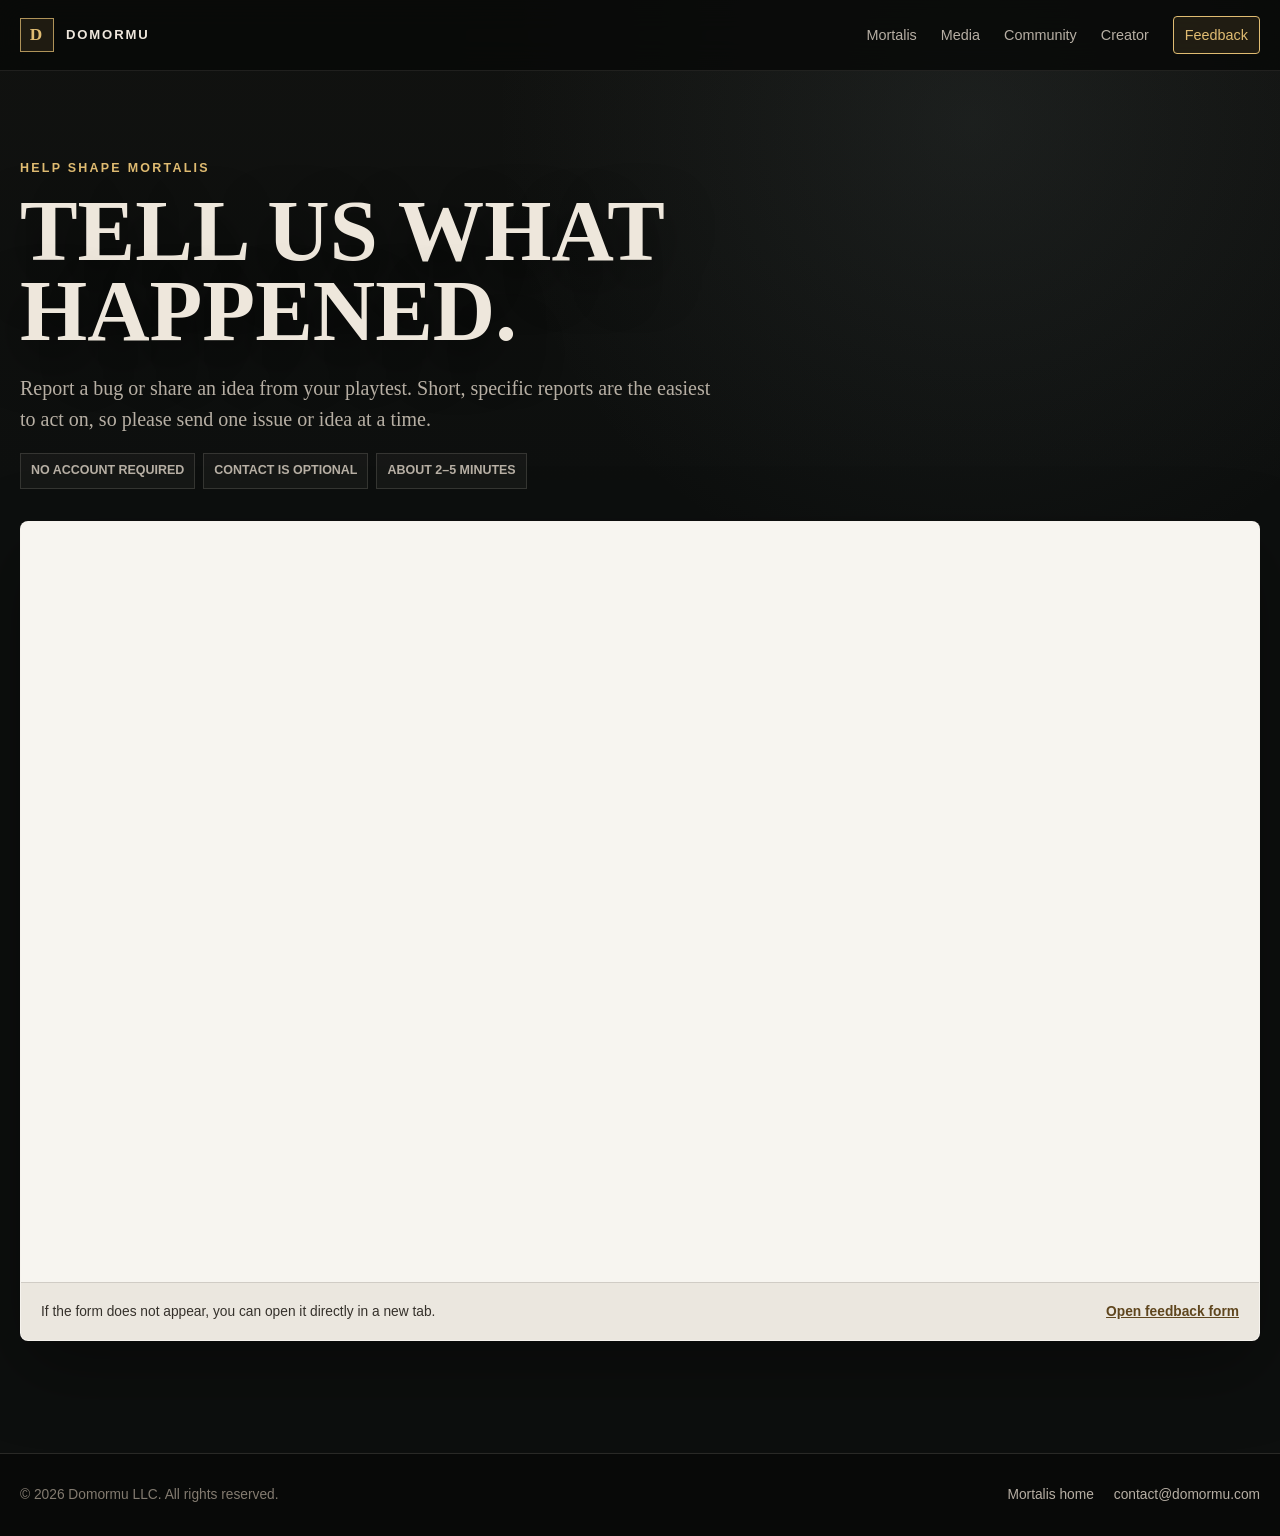
==== feedback/index.html @ a72c2c5a "Add Mortalis feedback page" ====
<!DOCTYPE html>
<html lang="en">
<head>
    <meta charset="UTF-8">
    <meta name="viewport" content="width=device-width, initial-scale=1.0">
    <meta name="description" content="Send bug reports and playtest feedback for Mortalis directly to Domormu. No account is required, and contact information is optional.">
    <meta name="theme-color" content="#0d0f0e">
    <link rel="canonical" href="https://www.domormu.com/feedback/">

    <meta property="og:type" content="website">
    <meta property="og:title" content="Mortalis Feedback | Domormu">
    <meta property="og:description" content="Report a bug or share playtest feedback for Mortalis. No account required.">
    <meta property="og:url" content="https://www.domormu.com/feedback/">
    <meta property="og:image" content="https://www.domormu.com/assets/mortalis-hero-dusk.jpg">
    <meta property="og:image:alt" content="A lone character standing beside a lake at dusk in Mortalis">

    <title>Mortalis Feedback | Domormu</title>
    <link rel="stylesheet" href="/style.css?v=site-5">
    <script src="https://tally.so/widgets/embed.js" defer></script>
</head>
<body class="feedback-page">
    <header class="site-header">
        <div class="container header-inner">
            <a class="brand" href="/" aria-label="Domormu home">
                <span class="brand-mark">D</span>
                <span class="brand-text">Domormu</span>
            </a>

            <nav class="site-nav" aria-label="Primary navigation">
                <a href="/">Mortalis</a>
                <a href="/#media">Media</a>
                <a href="/#community">Community</a>
                <a href="/#creator">Creator</a>
                <a class="nav-feedback" href="/feedback/" aria-current="page">Feedback</a>
            </nav>
        </div>
    </header>

    <main class="feedback-main">
        <div class="container">
            <section class="feedback-intro" aria-labelledby="feedback-title">
                <p class="eyebrow">Help shape Mortalis</p>
                <h1 id="feedback-title">Tell us what happened.</h1>
                <p class="feedback-lede">
                    Report a bug or share an idea from your playtest. Short, specific reports
                    are the easiest to act on, so please send one issue or idea at a time.
                </p>
                <ul class="feedback-notes" aria-label="Submission details">
                    <li>No account required</li>
                    <li>Contact is optional</li>
                    <li>About 2–5 minutes</li>
                </ul>
            </section>

            <section class="feedback-shell" aria-label="Mortalis feedback form">
                <iframe
                    class="feedback-frame"
                    data-tally-src="https://tally.so/embed/RG9VYJ?alignLeft=1&amp;hideTitle=1&amp;transparentBackground=1&amp;dynamicHeight=1&amp;source=website"
                    loading="lazy"
                    width="100%"
                    height="760"
                    frameborder="0"
                    marginheight="0"
                    marginwidth="0"
                    title="Mortalis feedback form"></iframe>
                <div class="feedback-fallback">
                    <p>If the form does not appear, you can open it directly in a new tab.</p>
                    <a href="https://tally.so/r/RG9VYJ?source=website" target="_blank" rel="noopener noreferrer">
                        Open feedback form
                    </a>
                </div>
                <noscript>
                    <div class="feedback-fallback">
                        <p>JavaScript is required to embed the form.</p>
                        <a href="https://tally.so/r/RG9VYJ?source=website">Open feedback form</a>
                    </div>
                </noscript>
            </section>
        </div>
    </main>

    <footer class="site-footer">
        <div class="container footer-inner">
            <p>&copy; 2026 Domormu LLC. All rights reserved.</p>
            <div class="footer-links">
                <a href="/">Mortalis home</a>
                <a href="mailto:contact@domormu.com">contact@domormu.com</a>
            </div>
        </div>
    </footer>
</body>
</html>
---- style.css ----
:root {
    --bg: #0d0f0e;
    --bg-deep: #080908;
    --panel: #151514;
    --panel-strong: #1f1d19;
    --text: #eee7dc;
    --muted: #b7afa4;
    --dim: #837b70;
    --line: rgba(238, 231, 220, 0.14);
    --brass: #c09a55;
    --brass-bright: #e0bc72;
    --blood: #7f2f2b;
    --steel: #7e9092;
    --shadow: rgba(0, 0, 0, 0.45);
}

* {
    box-sizing: border-box;
}

html {
    scroll-behavior: smooth;
    scroll-padding-top: 82px;
}

body {
    margin: 0;
    background: var(--bg);
    color: var(--text);
    font-family: Georgia, "Times New Roman", serif;
    line-height: 1.55;
}

body::before {
    content: "";
    position: fixed;
    inset: 0;
    pointer-events: none;
    z-index: 10;
    background-image:
        linear-gradient(rgba(255, 255, 255, 0.025) 1px, transparent 1px),
        linear-gradient(90deg, rgba(255, 255, 255, 0.018) 1px, transparent 1px);
    background-size: 48px 48px;
    mix-blend-mode: soft-light;
    opacity: 0.28;
}

a {
    color: inherit;
}

.container {
    width: min(1280px, calc(100% - 40px));
    margin: 0 auto;
}

.site-header {
    position: fixed;
    top: 0;
    left: 0;
    right: 0;
    z-index: 20;
    border-bottom: 1px solid rgba(238, 231, 220, 0.1);
    background: rgba(8, 9, 8, 0.82);
    backdrop-filter: blur(16px);
}

.header-inner {
    min-height: 70px;
    display: flex;
    align-items: center;
    justify-content: space-between;
    gap: 24px;
}

.brand {
    display: inline-flex;
    align-items: center;
    gap: 12px;
    text-decoration: none;
    text-transform: uppercase;
    letter-spacing: 0.14em;
    font-family: Arial, Helvetica, sans-serif;
    font-size: 0.82rem;
    font-weight: 700;
}

.brand-mark {
    width: 34px;
    height: 34px;
    display: inline-grid;
    place-items: center;
    border: 1px solid rgba(224, 188, 114, 0.75);
    color: var(--brass-bright);
    background: rgba(192, 154, 85, 0.12);
    font-family: Georgia, "Times New Roman", serif;
    font-size: 1.08rem;
}

.site-nav {
    display: flex;
    align-items: center;
    gap: 24px;
    font-family: Arial, Helvetica, sans-serif;
    font-size: 0.9rem;
}

.site-nav a {
    color: var(--muted);
    text-decoration: none;
}

.site-nav a:hover,
.site-nav a:focus-visible {
    color: var(--text);
}

.hero {
    position: relative;
    min-height: 100svh;
    display: flex;
    align-items: center;
    overflow: hidden;
    border-bottom: 1px solid var(--line);
    background: var(--bg-deep);
}

.hero-backdrop {
    position: absolute;
    inset: 0;
    background:
        linear-gradient(90deg, rgba(8, 9, 8, 0.96) 0%, rgba(8, 9, 8, 0.8) 35%, rgba(8, 9, 8, 0.24) 67%, rgba(8, 9, 8, 0.38) 100%),
        linear-gradient(180deg, rgba(8, 9, 8, 0.08) 0%, rgba(8, 9, 8, 0.68) 100%),
        url("assets/mortalis-hero-dusk.jpg") center 46% / cover no-repeat;
    transform: scale(1.01);
}

.hero-grid {
    position: relative;
    z-index: 1;
    min-height: 100svh;
    display: grid;
    align-items: center;
    padding: 102px 0 72px;
}

.hero-copy {
    width: min(1160px, 100%);
    transform: translateY(-24px);
}

.eyebrow {
    margin: 0 0 14px;
    color: var(--brass-bright);
    font-family: Arial, Helvetica, sans-serif;
    font-size: 0.78rem;
    font-weight: 700;
    letter-spacing: 0.18em;
    text-transform: uppercase;
}

h1,
h2,
h3,
p {
    margin-top: 0;
}

h1 {
    margin-bottom: 10px;
    font-size: clamp(3rem, 6.15vw, 5.9rem);
    line-height: 0.92;
    font-weight: 700;
    text-transform: uppercase;
    white-space: nowrap;
    text-shadow: 0 18px 50px rgba(0, 0, 0, 0.7);
}

.visually-hidden {
    position: absolute;
    width: 1px;
    height: 1px;
    padding: 0;
    margin: -1px;
    overflow: hidden;
    clip: rect(0, 0, 0, 0);
    white-space: nowrap;
    border: 0;
}

.hero-brand-lockup {
    position: relative;
    width: min(920px, 100%);
    margin-bottom: 14px;
}

.hero-brand-lockup > .eyebrow {
    position: absolute;
    top: clamp(4px, 0.8vw, 12px);
    left: 0;
    z-index: 1;
    margin: 0;
}

.hero-title {
    width: 100%;
    margin: 0;
    line-height: 0;
    text-shadow: none;
}

.hero-logo {
    display: block;
    width: auto;
    max-width: 100%;
    max-height: 28svh;
    height: auto;
    object-fit: contain;
    object-position: left center;
    filter: drop-shadow(0 18px 34px rgba(0, 0, 0, 0.62));
}

h2 {
    margin-bottom: 0;
    font-size: clamp(2.2rem, 5vw, 4.6rem);
    line-height: 0.98;
    font-weight: 700;
}

h3 {
    margin-bottom: 12px;
    font-size: 1.25rem;
    line-height: 1.15;
}

.hero-subtitle {
    margin-bottom: 22px;
    color: var(--brass-bright);
    font-family: Arial, Helvetica, sans-serif;
    font-size: clamp(1rem, 2vw, 1.28rem);
    font-weight: 700;
    text-transform: uppercase;
}

.hero-text {
    max-width: 650px;
    margin-bottom: 32px;
    color: var(--text);
    font-size: clamp(1.12rem, 2vw, 1.32rem);
}

.hero-actions {
    display: flex;
    flex-wrap: wrap;
    gap: 14px;
    margin-bottom: 28px;
}

.button {
    min-height: 48px;
    display: inline-flex;
    align-items: center;
    justify-content: center;
    gap: 10px;
    padding: 13px 19px;
    border: 1px solid transparent;
    border-radius: 6px;
    font-family: Arial, Helvetica, sans-serif;
    font-size: 0.9rem;
    font-weight: 800;
    text-decoration: none;
    text-transform: uppercase;
    transition: transform 160ms ease, border-color 160ms ease, background 160ms ease, color 160ms ease;
}

.button:hover,
.button:focus-visible {
    transform: translateY(-2px);
}

.button.primary {
    background: var(--brass-bright);
    color: #14110c;
}

.button.secondary {
    border-color: rgba(224, 188, 114, 0.68);
    color: var(--brass-bright);
    background: rgba(8, 9, 8, 0.3);
}

.hero-meta {
    width: min(1060px, 100%);
    display: flex;
    flex-wrap: wrap;
    gap: 8px;
    font-family: Arial, Helvetica, sans-serif;
    font-size: 0.72rem;
    font-weight: 700;
    text-transform: uppercase;
}

.hero-meta span {
    padding: 7px 9px;
    border: 1px solid rgba(238, 231, 220, 0.14);
    background: rgba(8, 9, 8, 0.4);
    color: var(--muted);
}

.section {
    padding: clamp(72px, 9vw, 118px) 0;
}

.split {
    display: grid;
    grid-template-columns: minmax(0, 0.78fr) minmax(280px, 1fr);
    gap: clamp(32px, 7vw, 90px);
    align-items: start;
}

.section-copy {
    color: var(--muted);
    font-size: 1.06rem;
}

.section-copy p:last-child {
    margin-bottom: 0;
}

.media-section {
    overflow: hidden;
    background:
        radial-gradient(circle at 80% 12%, rgba(126, 144, 146, 0.12), transparent 28%),
        linear-gradient(180deg, #111210 0%, #151413 100%);
}

.media-heading {
    margin-bottom: 24px;
}

.media-heading .eyebrow {
    margin-bottom: 0;
}

.media-stage {
    position: relative;
}

.media-viewport {
    --media-slide-width: min(78%, 1040px);
    display: grid;
    grid-auto-flow: column;
    grid-auto-columns: var(--media-slide-width);
    gap: 18px;
    overflow-x: auto;
    padding-inline: calc((100% - var(--media-slide-width)) / 2);
    overscroll-behavior-x: contain;
    scroll-snap-type: x mandatory;
    scrollbar-width: none;
}

.media-viewport::-webkit-scrollbar {
    display: none;
}

.media-viewport:focus-visible {
    outline: 2px solid var(--brass-bright);
    outline-offset: 4px;
}

.media-slide {
    min-width: 0;
    margin: 0;
    opacity: 0.38;
    cursor: pointer;
    transform: scale(0.92);
    scroll-snap-align: center;
    scroll-snap-stop: always;
    transition: opacity 240ms ease, transform 240ms ease;
}

.media-slide:hover {
    opacity: 0.62;
}

.media-slide.is-active {
    opacity: 1;
    cursor: default;
    transform: scale(1);
}

.media-frame {
    width: 100%;
    overflow: hidden;
    aspect-ratio: 16 / 9;
    border: 1px solid var(--line);
    border-radius: 8px;
    background: rgba(8, 9, 8, 0.42);
    box-shadow: 0 18px 44px rgba(0, 0, 0, 0.24);
}

.media-slide.is-active .media-frame {
    border-color: rgba(238, 231, 220, 0.2);
    box-shadow: 0 22px 58px rgba(0, 0, 0, 0.38);
}

.media-frame img,
.media-frame iframe,
.media-frame video {
    display: block;
    width: 100%;
    height: 100%;
    border: 0;
    object-fit: cover;
}

.media-arrow {
    position: absolute;
    top: 50%;
    z-index: 3;
    width: 44px;
    height: 44px;
    display: grid;
    place-items: center;
    padding: 0;
    border: 1px solid rgba(238, 231, 220, 0.28);
    border-radius: 6px;
    background: rgba(8, 9, 8, 0.82);
    color: var(--text);
    cursor: pointer;
    transform: translateY(-50%);
    transition: border-color 160ms ease, background 160ms ease, color 160ms ease;
}

.media-arrow:hover,
.media-arrow:focus-visible {
    border-color: var(--brass-bright);
    background: rgba(8, 9, 8, 0.96);
    color: var(--brass-bright);
}

.media-arrow:focus-visible {
    outline: 2px solid var(--brass-bright);
    outline-offset: 3px;
}

.media-arrow:disabled {
    opacity: 0;
    pointer-events: none;
}

.media-arrow-previous {
    left: 18px;
}

.media-arrow-next {
    right: 18px;
}

.media-dots {
    min-height: 18px;
    display: flex;
    align-items: center;
    justify-content: center;
    gap: 9px;
    margin-top: 8px;
}

.media-dot {
    width: 8px;
    height: 8px;
    padding: 0;
    border: 1px solid rgba(238, 231, 220, 0.46);
    border-radius: 50%;
    background: transparent;
    cursor: pointer;
    transition: border-color 160ms ease, background 160ms ease, transform 160ms ease;
}

.media-dot:hover,
.media-dot:focus-visible {
    border-color: var(--brass-bright);
    transform: scale(1.2);
}

.media-dot:focus-visible {
    outline: 2px solid var(--brass-bright);
    outline-offset: 3px;
}

.media-dot[aria-current="true"] {
    border-color: var(--brass-bright);
    background: var(--brass-bright);
}

@media (max-width: 720px) {
    .media-viewport {
        --media-slide-width: 88%;
        gap: 10px;
    }

    .media-arrow {
        width: 42px;
        height: 42px;
    }

    .media-arrow-previous {
        left: 8px;
    }

    .media-arrow-next {
        right: 8px;
    }
}

/* Branded not-found page */
.error-page {
    min-height: 100svh;
    display: flex;
    flex-direction: column;
    background:
        linear-gradient(90deg, rgba(8, 9, 8, 0.96), rgba(8, 9, 8, 0.72)),
        linear-gradient(180deg, rgba(8, 9, 8, 0.26), rgba(8, 9, 8, 0.94)),
        url("assets/mortalis-hero-dusk.jpg") center 46% / cover fixed no-repeat;
}

.error-page .site-header {
    position: relative;
}

.not-found-main {
    flex: 1;
    display: grid;
    align-items: center;
    padding: 48px 0;
}

.not-found-panel {
    width: min(720px, 100%);
    padding: clamp(30px, 5vw, 48px);
    border: 1px solid rgba(238, 231, 220, 0.15);
    background: rgba(8, 9, 8, 0.82);
    box-shadow: 0 28px 80px rgba(0, 0, 0, 0.46);
    backdrop-filter: blur(12px);
}

.not-found-code {
    margin: 0 0 8px;
    color: var(--brass-bright);
    font-family: Arial, Helvetica, sans-serif;
    font-size: 0.78rem;
    font-weight: 700;
    letter-spacing: 0.22em;
    text-transform: uppercase;
}

.not-found-panel h1 {
    max-width: 640px;
    margin-bottom: 22px;
    font-size: clamp(3rem, 7vw, 5.3rem);
    line-height: 0.9;
    white-space: normal;
    overflow-wrap: anywhere;
}

.not-found-copy {
    max-width: 590px;
    margin-bottom: 30px;
    color: var(--muted);
    font-size: clamp(1.05rem, 2vw, 1.24rem);
}

@media (max-width: 720px) {
    .not-found-main {
        padding: 36px 0;
    }

    .not-found-panel {
        padding: 28px 24px;
    }
}

.community-section {
    background: #171716;
}

.section-heading {
    max-width: 720px;
    margin-bottom: 36px;
}

.link-grid {
    display: grid;
    grid-template-columns: repeat(4, minmax(0, 1fr));
    gap: 14px;
}

.social-link {
    min-height: 142px;
    display: flex;
    flex-direction: column;
    justify-content: flex-end;
    gap: 8px;
    padding: 20px;
    border: 1px solid var(--line);
    border-radius: 8px;
    background: var(--panel);
    color: var(--text);
    text-decoration: none;
    transition: transform 160ms ease, border-color 160ms ease, background 160ms ease;
}

.social-link:hover,
.social-link:focus-visible {
    transform: translateY(-3px);
    border-color: rgba(224, 188, 114, 0.62);
    background: var(--panel-strong);
}

.social-link i {
    margin-bottom: auto;
    font-size: 1.7rem;
    color: var(--brass);
}

.social-link span {
    font-family: Arial, Helvetica, sans-serif;
    font-weight: 800;
    text-transform: uppercase;
}

.social-link small {
    color: var(--dim);
    font-family: Arial, Helvetica, sans-serif;
    font-size: 0.78rem;
}

.social-link:hover .fa-discord {
    color: #5865f2;
}

.social-link:hover .fa-youtube {
    color: #ff2d20;
}

.social-link:hover .fa-twitch {
    color: #9146ff;
}

.social-link:hover .fa-steam {
    color: #66c0f4;
}

.creator-section {
    background:
        linear-gradient(180deg, #121311, #0d0f0e);
}

.contact-grid {
    display: grid;
    grid-template-columns: minmax(0, 1fr);
    gap: 14px;
    margin-top: 40px;
    max-width: 420px;
}

.contact-grid a {
    display: grid;
    gap: 7px;
    padding: 20px;
    border: 1px solid var(--line);
    border-radius: 8px;
    background: rgba(238, 231, 220, 0.04);
    color: var(--text);
    font-family: Arial, Helvetica, sans-serif;
    text-decoration: none;
}

.contact-grid a:hover,
.contact-grid a:focus-visible {
    border-color: rgba(224, 188, 114, 0.58);
}

.contact-grid span {
    color: var(--brass);
    font-size: 0.78rem;
    font-weight: 800;
    text-transform: uppercase;
}

.site-footer {
    border-top: 1px solid var(--line);
    background: var(--bg-deep);
    color: var(--dim);
    font-family: Arial, Helvetica, sans-serif;
    font-size: 0.86rem;
}

.footer-inner {
    min-height: 82px;
    display: flex;
    align-items: center;
    justify-content: space-between;
    gap: 18px;
}

.footer-inner p {
    margin-bottom: 0;
}

.footer-inner a {
    color: var(--muted);
    text-decoration: none;
}

.footer-inner a:hover,
.footer-inner a:focus-visible {
    color: var(--text);
}

@media (max-width: 980px) {
    h1 {
        white-space: normal;
    }

    .link-grid,
    .contact-grid {
        grid-template-columns: repeat(2, minmax(0, 1fr));
    }

    .split {
        grid-template-columns: 1fr;
    }
}

@media (max-width: 720px) {
    html {
        scroll-padding-top: 92px;
    }

    .container {
        width: min(100% - 28px, 1280px);
    }

    .header-inner {
        min-height: auto;
        padding: 15px 0;
        align-items: flex-start;
        flex-direction: column;
        gap: 14px;
    }

    .site-nav {
        width: 100%;
        justify-content: space-between;
        gap: 8px;
        font-size: 0.76rem;
    }

    .hero-grid {
        padding-top: 138px;
    }

    .hero-copy {
        transform: none;
    }

    h1 {
        font-size: clamp(2.75rem, 11vw, 4.4rem);
    }

    .hero-brand-lockup > .eyebrow {
        font-size: 0.68rem;
        letter-spacing: 0.13em;
    }

    .hero-backdrop {
        background:
            linear-gradient(180deg, rgba(8, 9, 8, 0.7) 0%, rgba(8, 9, 8, 0.52) 38%, rgba(8, 9, 8, 0.9) 100%),
            linear-gradient(90deg, rgba(8, 9, 8, 0.82), rgba(8, 9, 8, 0.28)),
            url("assets/mortalis-hero-dusk.jpg") 68% center / cover no-repeat;
    }

    .hero-actions,
    .button {
        width: 100%;
    }

    .link-grid,
    .contact-grid {
        grid-template-columns: 1fr;
    }

    .footer-inner {
        padding: 22px 0;
        align-items: flex-start;
        flex-direction: column;
    }
}

/* Mortalis feedback */
.nav-feedback {
    padding: 7px 11px;
    border: 1px solid rgba(224, 188, 114, 0.5);
    border-radius: 4px;
    color: var(--brass-bright) !important;
}

.nav-feedback:hover,
.nav-feedback:focus-visible,
.nav-feedback[aria-current="page"] {
    border-color: var(--brass-bright);
    background: rgba(192, 154, 85, 0.12);
}

.footer-links {
    display: flex;
    align-items: center;
    gap: 20px;
}

.feedback-page {
    min-height: 100svh;
    background:
        radial-gradient(circle at 76% 8%, rgba(126, 144, 146, 0.11), transparent 28%),
        linear-gradient(180deg, #111210 0%, var(--bg) 480px);
}

.feedback-page .site-header {
    position: relative;
}

.feedback-main {
    padding: clamp(54px, 7vw, 88px) 0 clamp(72px, 9vw, 112px);
}

.feedback-intro {
    max-width: 780px;
    margin-bottom: 32px;
}

.feedback-intro h1 {
    margin-bottom: 22px;
    font-size: clamp(2.8rem, 7vw, 5.4rem);
    line-height: 0.92;
    white-space: normal;
}

.feedback-lede {
    max-width: 700px;
    margin-bottom: 18px;
    color: var(--muted);
    font-size: clamp(1.08rem, 2vw, 1.25rem);
}

.feedback-notes {
    display: flex;
    flex-wrap: wrap;
    gap: 8px;
    margin: 0;
    padding: 0;
    list-style: none;
    color: var(--muted);
    font-family: Arial, Helvetica, sans-serif;
    font-size: 0.78rem;
    font-weight: 700;
    text-transform: uppercase;
}

.feedback-notes li {
    padding: 7px 10px;
    border: 1px solid var(--line);
    background: rgba(238, 231, 220, 0.035);
}

.feedback-shell {
    overflow: hidden;
    border: 1px solid rgba(238, 231, 220, 0.16);
    border-radius: 8px;
    background: #f7f5f0;
    box-shadow: 0 28px 76px rgba(0, 0, 0, 0.34);
}

.feedback-frame {
    display: block;
    width: 100%;
    min-height: 720px;
    border: 0;
    background: #f7f5f0;
}

.feedback-fallback {
    display: flex;
    align-items: center;
    justify-content: space-between;
    gap: 20px;
    padding: 18px 20px;
    border-top: 1px solid rgba(13, 15, 14, 0.12);
    background: #ebe7df;
    color: #35312b;
    font-family: Arial, Helvetica, sans-serif;
    font-size: 0.86rem;
}

.feedback-fallback p {
    margin: 0;
}

.feedback-fallback a {
    flex: 0 0 auto;
    color: #5f461e;
    font-weight: 800;
}

@media (max-width: 720px) {
    .site-nav {
        overflow-x: auto;
        justify-content: flex-start;
        padding-bottom: 2px;
        scrollbar-width: none;
    }

    .site-nav::-webkit-scrollbar {
        display: none;
    }

    .site-nav a {
        flex: 0 0 auto;
    }

    .feedback-main {
        padding-top: 42px;
    }

    .feedback-frame {
        min-height: 760px;
    }

    .feedback-fallback {
        align-items: flex-start;
        flex-direction: column;
        gap: 8px;
    }

    .footer-links {
        align-items: flex-start;
        flex-direction: column;
        gap: 10px;
    }
}
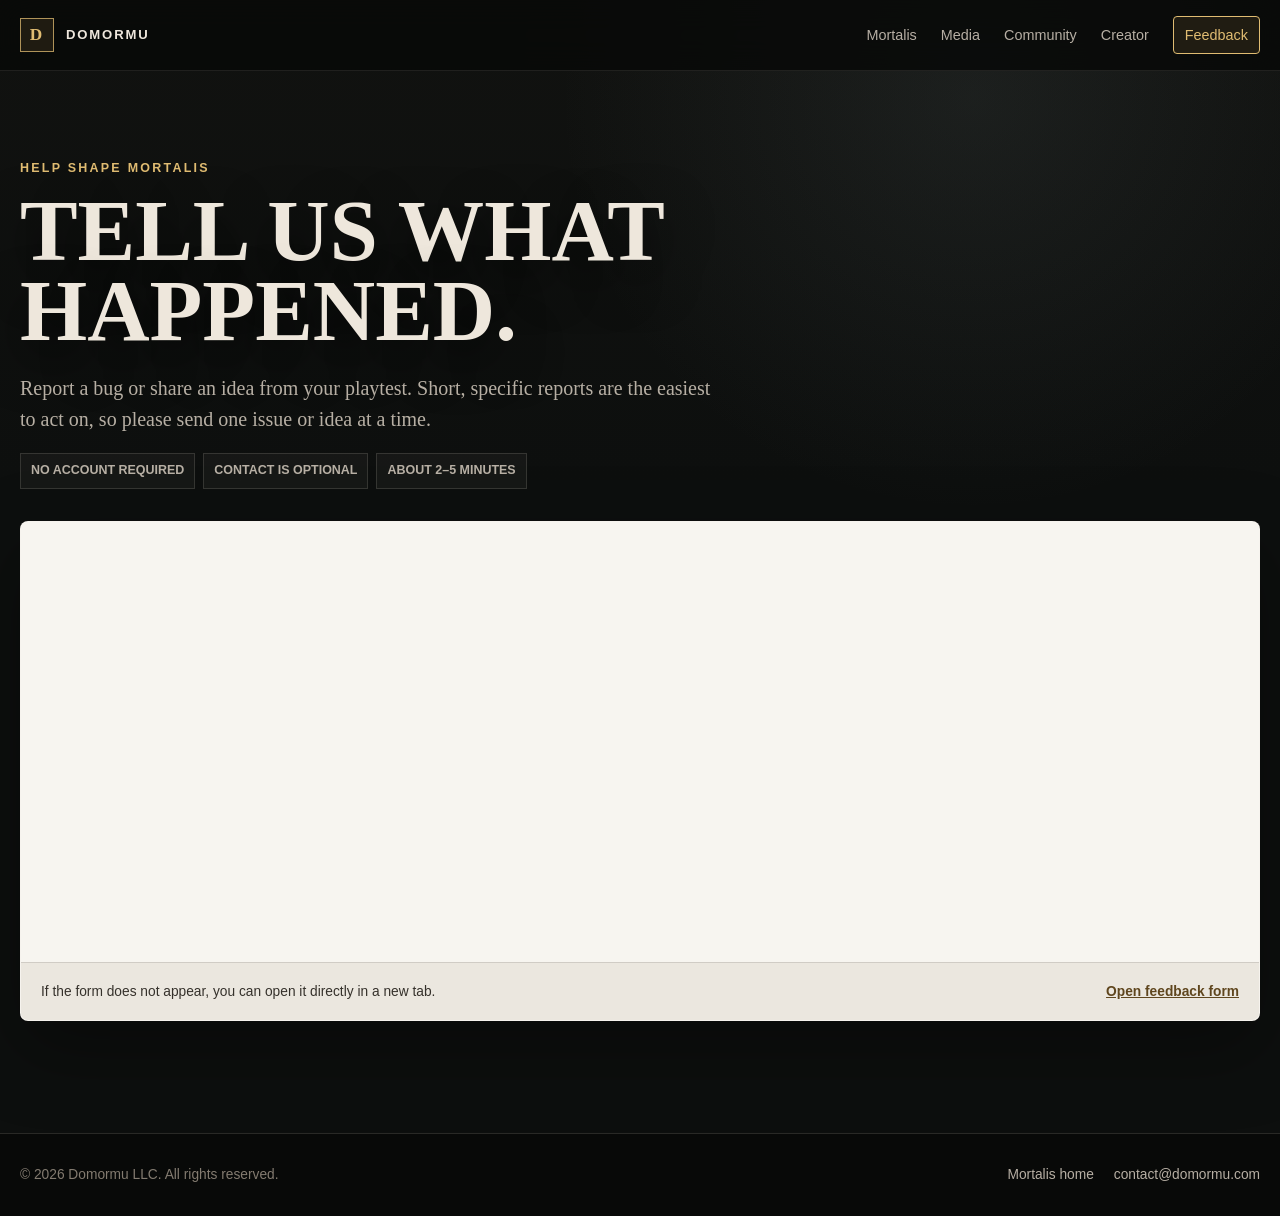
==== commit 8164fe8d: "Tighten feedback form layout" ====
--- a/feedback/index.html
+++ b/feedback/index.html
@@ -15,7 +15,7 @@
     <meta property="og:image:alt" content="A lone character standing beside a lake at dusk in Mortalis">
 
     <title>Mortalis Feedback | Domormu</title>
-    <link rel="stylesheet" href="/style.css?v=site-5">
+    <link rel="stylesheet" href="/style.css?v=site-6">
     <script src="https://tally.so/widgets/embed.js" defer></script>
 </head>
 <body class="feedback-page">
@@ -58,7 +58,7 @@
                     data-tally-src="https://tally.so/embed/RG9VYJ?alignLeft=1&amp;hideTitle=1&amp;transparentBackground=1&amp;dynamicHeight=1&amp;source=website"
                     loading="lazy"
                     width="100%"
-                    height="760"
+                    height="440"
                     frameborder="0"
                     marginheight="0"
                     marginwidth="0"
--- a/style.css
+++ b/style.css
@@ -884,7 +884,7 @@
 .feedback-frame {
     display: block;
     width: 100%;
-    min-height: 720px;
+    min-height: 420px;
     border: 0;
     background: #f7f5f0;
 }
@@ -933,7 +933,7 @@
     }
 
     .feedback-frame {
-        min-height: 760px;
+        min-height: 520px;
     }
 
     .feedback-fallback {
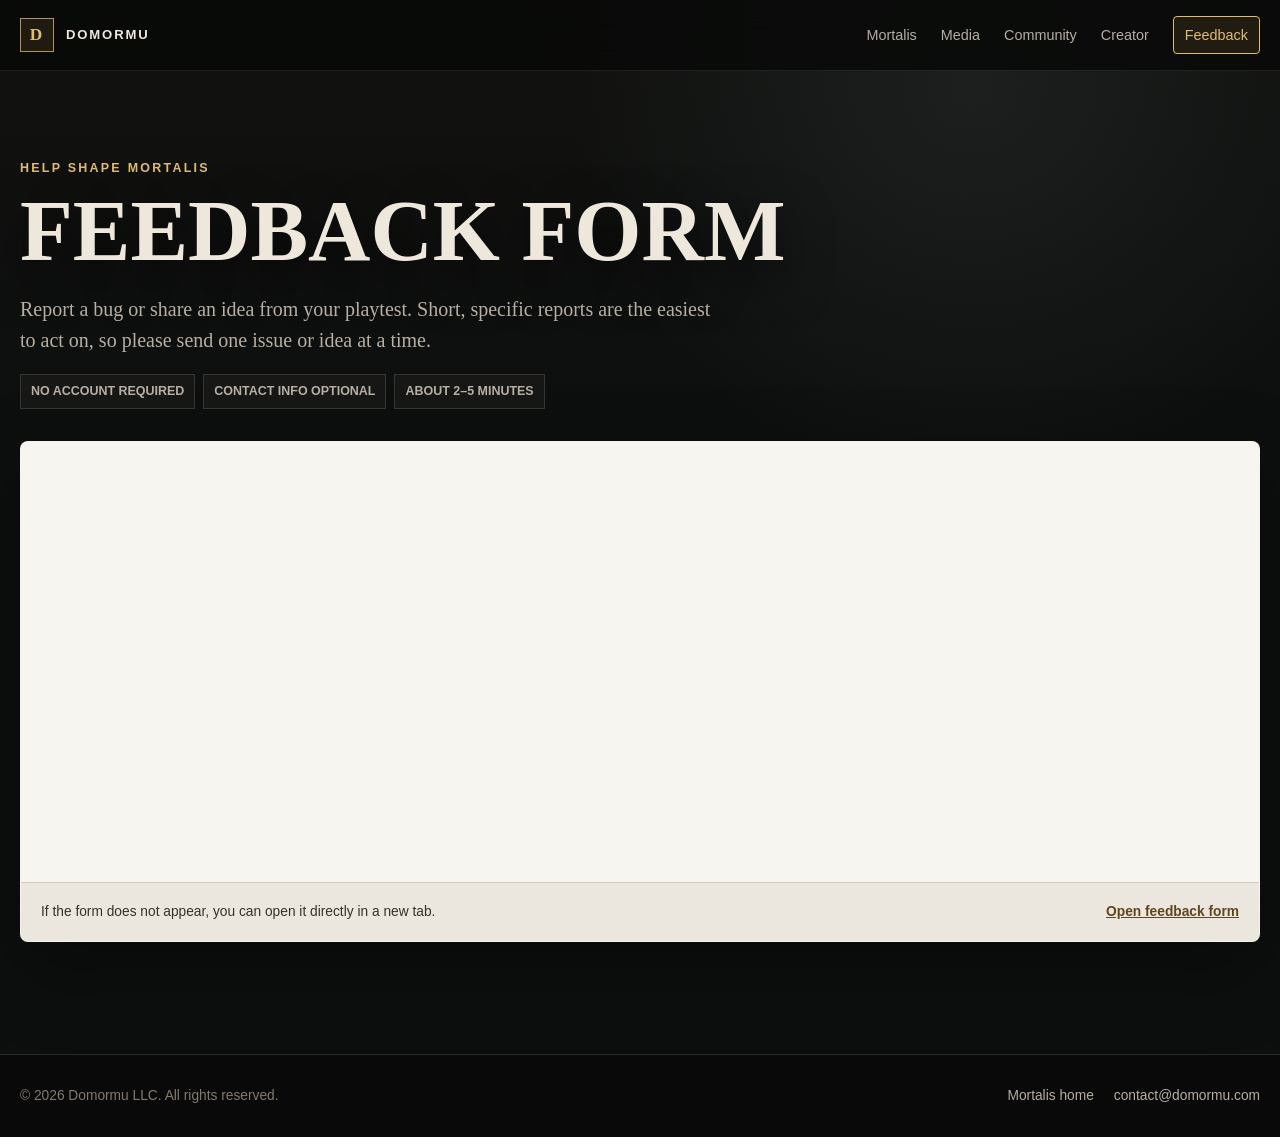
==== commit 7abfe9e0: "Refine feedback page wording" ====
--- a/feedback/index.html
+++ b/feedback/index.html
@@ -40,14 +40,14 @@
         <div class="container">
             <section class="feedback-intro" aria-labelledby="feedback-title">
                 <p class="eyebrow">Help shape Mortalis</p>
-                <h1 id="feedback-title">Tell us what happened.</h1>
+                <h1 id="feedback-title">Feedback Form</h1>
                 <p class="feedback-lede">
                     Report a bug or share an idea from your playtest. Short, specific reports
                     are the easiest to act on, so please send one issue or idea at a time.
                 </p>
                 <ul class="feedback-notes" aria-label="Submission details">
                     <li>No account required</li>
-                    <li>Contact is optional</li>
+                    <li>Contact info optional</li>
                     <li>About 2–5 minutes</li>
                 </ul>
             </section>
@@ -55,6 +55,7 @@
             <section class="feedback-shell" aria-label="Mortalis feedback form">
                 <iframe
                     class="feedback-frame"
+                    id="mortalis-feedback-form"
                     data-tally-src="https://tally.so/embed/RG9VYJ?alignLeft=1&amp;hideTitle=1&amp;transparentBackground=1&amp;dynamicHeight=1&amp;source=website"
                     loading="lazy"
                     width="100%"
@@ -65,7 +66,7 @@
                     title="Mortalis feedback form"></iframe>
                 <div class="feedback-fallback">
                     <p>If the form does not appear, you can open it directly in a new tab.</p>
-                    <a href="https://tally.so/r/RG9VYJ?source=website" target="_blank" rel="noopener noreferrer">
+                    <a id="mortalis-feedback-fallback" href="https://tally.so/r/RG9VYJ?source=website" target="_blank" rel="noopener noreferrer">
                         Open feedback form
                     </a>
                 </div>
@@ -88,5 +89,33 @@
             </div>
         </div>
     </footer>
+
+    <script>
+        (() => {
+            const allowedFields = ["source", "build", "platform", "channel"];
+            const incoming = new URLSearchParams(window.location.search);
+            const formParams = new URLSearchParams({
+                alignLeft: "1",
+                hideTitle: "1",
+                transparentBackground: "1",
+                dynamicHeight: "1",
+                source: "website"
+            });
+            const directParams = new URLSearchParams({ source: "website" });
+
+            allowedFields.forEach((field) => {
+                const value = incoming.get(field);
+                if (!value) return;
+                formParams.set(field, value.slice(0, 120));
+                directParams.set(field, value.slice(0, 120));
+            });
+
+            const frame = document.getElementById("mortalis-feedback-form");
+            if (frame) frame.dataset.tallySrc = "https://tally.so/embed/RG9VYJ?" + formParams.toString();
+
+            const fallback = document.getElementById("mortalis-feedback-fallback");
+            if (fallback) fallback.href = "https://tally.so/r/RG9VYJ?" + directParams.toString();
+        })();
+    </script>
 </body>
 </html>
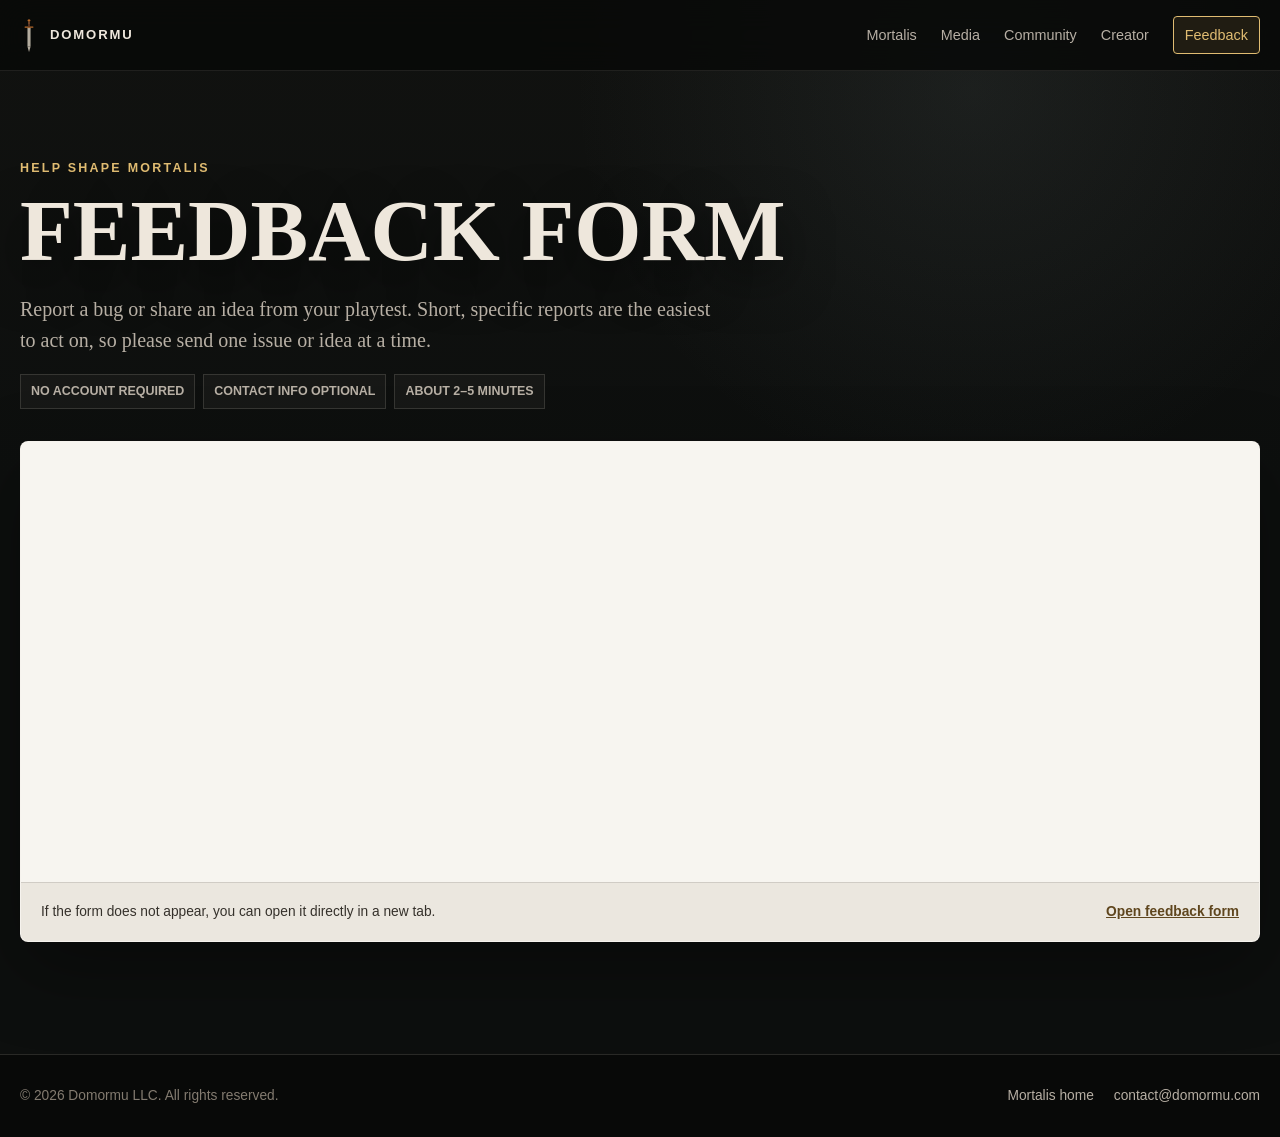
==== commit c773bdc3: "Use authored sword mark and simplify Mortalis genre badges" ====
--- a/feedback/index.html
+++ b/feedback/index.html
@@ -1,121 +1,122 @@
-<!DOCTYPE html>
-<html lang="en">
-<head>
-    <meta charset="UTF-8">
-    <meta name="viewport" content="width=device-width, initial-scale=1.0">
-    <meta name="description" content="Send bug reports and playtest feedback for Mortalis directly to Domormu. No account is required, and contact information is optional.">
-    <meta name="theme-color" content="#0d0f0e">
-    <link rel="canonical" href="https://www.domormu.com/feedback/">
-
-    <meta property="og:type" content="website">
-    <meta property="og:title" content="Mortalis Feedback | Domormu">
-    <meta property="og:description" content="Report a bug or share playtest feedback for Mortalis. No account required.">
-    <meta property="og:url" content="https://www.domormu.com/feedback/">
-    <meta property="og:image" content="https://www.domormu.com/assets/mortalis-hero-dusk.jpg">
-    <meta property="og:image:alt" content="A lone character standing beside a lake at dusk in Mortalis">
-
-    <title>Mortalis Feedback | Domormu</title>
-    <link rel="stylesheet" href="/style.css?v=site-6">
-    <script src="https://tally.so/widgets/embed.js" defer></script>
-</head>
-<body class="feedback-page">
-    <header class="site-header">
-        <div class="container header-inner">
-            <a class="brand" href="/" aria-label="Domormu home">
-                <span class="brand-mark">D</span>
-                <span class="brand-text">Domormu</span>
-            </a>
-
-            <nav class="site-nav" aria-label="Primary navigation">
-                <a href="/">Mortalis</a>
-                <a href="/#media">Media</a>
-                <a href="/#community">Community</a>
-                <a href="/#creator">Creator</a>
-                <a class="nav-feedback" href="/feedback/" aria-current="page">Feedback</a>
-            </nav>
-        </div>
-    </header>
-
-    <main class="feedback-main">
-        <div class="container">
-            <section class="feedback-intro" aria-labelledby="feedback-title">
-                <p class="eyebrow">Help shape Mortalis</p>
-                <h1 id="feedback-title">Feedback Form</h1>
-                <p class="feedback-lede">
-                    Report a bug or share an idea from your playtest. Short, specific reports
-                    are the easiest to act on, so please send one issue or idea at a time.
-                </p>
-                <ul class="feedback-notes" aria-label="Submission details">
-                    <li>No account required</li>
-                    <li>Contact info optional</li>
-                    <li>About 2–5 minutes</li>
-                </ul>
-            </section>
-
-            <section class="feedback-shell" aria-label="Mortalis feedback form">
-                <iframe
-                    class="feedback-frame"
-                    id="mortalis-feedback-form"
-                    data-tally-src="https://tally.so/embed/RG9VYJ?alignLeft=1&amp;hideTitle=1&amp;transparentBackground=1&amp;dynamicHeight=1&amp;source=website"
-                    loading="lazy"
-                    width="100%"
-                    height="440"
-                    frameborder="0"
-                    marginheight="0"
-                    marginwidth="0"
-                    title="Mortalis feedback form"></iframe>
-                <div class="feedback-fallback">
-                    <p>If the form does not appear, you can open it directly in a new tab.</p>
-                    <a id="mortalis-feedback-fallback" href="https://tally.so/r/RG9VYJ?source=website" target="_blank" rel="noopener noreferrer">
-                        Open feedback form
-                    </a>
-                </div>
-                <noscript>
-                    <div class="feedback-fallback">
-                        <p>JavaScript is required to embed the form.</p>
-                        <a href="https://tally.so/r/RG9VYJ?source=website">Open feedback form</a>
-                    </div>
-                </noscript>
-            </section>
-        </div>
-    </main>
-
-    <footer class="site-footer">
-        <div class="container footer-inner">
-            <p>&copy; 2026 Domormu LLC. All rights reserved.</p>
-            <div class="footer-links">
-                <a href="/">Mortalis home</a>
-                <a href="mailto:contact@domormu.com">contact@domormu.com</a>
-            </div>
-        </div>
-    </footer>
-
-    <script>
-        (() => {
-            const allowedFields = ["source", "build", "platform", "channel"];
-            const incoming = new URLSearchParams(window.location.search);
-            const formParams = new URLSearchParams({
-                alignLeft: "1",
-                hideTitle: "1",
-                transparentBackground: "1",
-                dynamicHeight: "1",
-                source: "website"
-            });
-            const directParams = new URLSearchParams({ source: "website" });
-
-            allowedFields.forEach((field) => {
-                const value = incoming.get(field);
-                if (!value) return;
-                formParams.set(field, value.slice(0, 120));
-                directParams.set(field, value.slice(0, 120));
-            });
-
-            const frame = document.getElementById("mortalis-feedback-form");
-            if (frame) frame.dataset.tallySrc = "https://tally.so/embed/RG9VYJ?" + formParams.toString();
-
-            const fallback = document.getElementById("mortalis-feedback-fallback");
-            if (fallback) fallback.href = "https://tally.so/r/RG9VYJ?" + directParams.toString();
-        })();
-    </script>
-</body>
-</html>
+<!DOCTYPE html>
+<html lang="en">
+<head>
+    <meta charset="UTF-8">
+    <meta name="viewport" content="width=device-width, initial-scale=1.0">
+    <meta name="description" content="Send bug reports and playtest feedback for Mortalis directly to Domormu. No account is required, and contact information is optional.">
+    <meta name="theme-color" content="#0d0f0e">
+    <link rel="canonical" href="https://www.domormu.com/feedback/">
+
+    <meta property="og:type" content="website">
+    <meta property="og:title" content="Mortalis Feedback | Domormu">
+    <meta property="og:description" content="Report a bug or share playtest feedback for Mortalis. No account required.">
+    <meta property="og:url" content="https://www.domormu.com/feedback/">
+    <meta property="og:image" content="https://www.domormu.com/assets/mortalis-hero-dusk.jpg">
+    <meta property="og:image:alt" content="A lone character standing beside a lake at dusk in Mortalis">
+
+    <title>Mortalis Feedback | Domormu</title>
+    <link rel="stylesheet" href="/style.css?v=brand-20261030">
+    <script src="https://tally.so/widgets/embed.js" defer></script>
+</head>
+<body class="feedback-page">
+    <header class="site-header">
+        <div class="container header-inner">
+            <a class="brand" href="/" aria-label="Domormu home">
+                <img class="brand-mark" src="/assets/mortalis-sword.svg" width="18" height="35" alt="">
+                <span class="brand-text">Domormu</span>
+            </a>
+
+            <nav class="site-nav" aria-label="Primary navigation">
+                <a href="/">Mortalis</a>
+                <a href="/#media">Media</a>
+                <a href="/#community">Community</a>
+                <a href="/#creator">Creator</a>
+                <a class="nav-feedback" href="/feedback/" aria-current="page">Feedback</a>
+            </nav>
+        </div>
+    </header>
+
+    <main class="feedback-main">
+        <div class="container">
+            <section class="feedback-intro" aria-labelledby="feedback-title">
+                <p class="eyebrow">Help shape Mortalis</p>
+                <h1 id="feedback-title">Feedback Form</h1>
+                <p class="feedback-lede">
+                    Report a bug or share an idea from your playtest. Short, specific reports
+                    are the easiest to act on, so please send one issue or idea at a time.
+                </p>
+                <ul class="feedback-notes" aria-label="Submission details">
+                    <li>No account required</li>
+                    <li>Contact info optional</li>
+                    <li>About 2–5 minutes</li>
+                </ul>
+            </section>
+
+            <section class="feedback-shell" aria-label="Mortalis feedback form">
+                <iframe
+                    class="feedback-frame"
+                    id="mortalis-feedback-form"
+                    data-tally-src="https://tally.so/embed/RG9VYJ?alignLeft=1&amp;hideTitle=1&amp;transparentBackground=1&amp;dynamicHeight=1&amp;source=website"
+                    loading="lazy"
+                    width="100%"
+                    height="440"
+                    frameborder="0"
+                    marginheight="0"
+                    marginwidth="0"
+                    title="Mortalis feedback form"></iframe>
+                <div class="feedback-fallback">
+                    <p>If the form does not appear, you can open it directly in a new tab.</p>
+                    <a id="mortalis-feedback-fallback" href="https://tally.so/r/RG9VYJ?source=website" target="_blank" rel="noopener noreferrer">
+                        Open feedback form
+                    </a>
+                </div>
+                <noscript>
+                    <div class="feedback-fallback">
+                        <p>JavaScript is required to embed the form.</p>
+                        <a href="https://tally.so/r/RG9VYJ?source=website">Open feedback form</a>
+                    </div>
+                </noscript>
+            </section>
+        </div>
+    </main>
+
+    <footer class="site-footer">
+        <div class="container footer-inner">
+            <p>&copy; 2026 Domormu LLC. All rights reserved.</p>
+            <div class="footer-links">
+                <a href="/">Mortalis home</a>
+                <a href="mailto:contact@domormu.com">contact@domormu.com</a>
+            </div>
+        </div>
+    </footer>
+
+    <script>
+        (() => {
+            const allowedFields = ["source", "build", "platform", "channel"];
+            const incoming = new URLSearchParams(window.location.search);
+            const formParams = new URLSearchParams({
+                alignLeft: "1",
+                hideTitle: "1",
+                transparentBackground: "1",
+                dynamicHeight: "1",
+                source: "website"
+            });
+            const directParams = new URLSearchParams({ source: "website" });
+
+            allowedFields.forEach((field) => {
+                const value = incoming.get(field);
+                if (!value) return;
+                formParams.set(field, value.slice(0, 120));
+                directParams.set(field, value.slice(0, 120));
+            });
+
+            const frame = document.getElementById("mortalis-feedback-form");
+            if (frame) frame.dataset.tallySrc = "https://tally.so/embed/RG9VYJ?" + formParams.toString();
+
+            const fallback = document.getElementById("mortalis-feedback-fallback");
+            if (fallback) fallback.href = "https://tally.so/r/RG9VYJ?" + directParams.toString();
+        })();
+    </script>
+</body>
+</html>
+
--- a/style.css
+++ b/style.css
@@ -1,4 +1,5 @@
 :root {
+
     --bg: #0d0f0e;
     --bg-deep: #080908;
     --panel: #151514;
@@ -86,15 +87,11 @@
 }
 
 .brand-mark {
-    width: 34px;
-    height: 34px;
-    display: inline-grid;
-    place-items: center;
-    border: 1px solid rgba(224, 188, 114, 0.75);
-    color: var(--brass-bright);
-    background: rgba(192, 154, 85, 0.12);
-    font-family: Georgia, "Times New Roman", serif;
-    font-size: 1.08rem;
+    display: block;
+    flex: 0 0 auto;
+    width: 18px;
+    height: 35px;
+    object-fit: contain;
 }
 
 .site-nav {
@@ -290,21 +287,12 @@
 }
 
 .hero-meta {
-    width: min(1060px, 100%);
-    display: flex;
-    flex-wrap: wrap;
-    gap: 8px;
-    font-family: Arial, Helvetica, sans-serif;
-    font-size: 0.72rem;
-    font-weight: 700;
-    text-transform: uppercase;
-}
-
-.hero-meta span {
-    padding: 7px 9px;
-    border: 1px solid rgba(238, 231, 220, 0.14);
-    background: rgba(8, 9, 8, 0.4);
+    max-width: 650px;
+    margin: 0;
     color: var(--muted);
+    font-family: Arial, Helvetica, sans-serif;
+    font-size: 0.9rem;
+    line-height: 1.65;
 }
 
 .section {
@@ -347,6 +335,7 @@
 }
 
 .media-viewport {
+    position: relative;
     --media-slide-width: min(78%, 1040px);
     display: grid;
     grid-auto-flow: column;
@@ -371,9 +360,9 @@
 .media-slide {
     min-width: 0;
     margin: 0;
-    opacity: 0.38;
+    opacity: 1;
     cursor: pointer;
-    transform: scale(0.92);
+    transform: scale(1);
     scroll-snap-align: center;
     scroll-snap-stop: always;
     transition: opacity 240ms ease, transform 240ms ease;
@@ -411,7 +400,7 @@
     width: 100%;
     height: 100%;
     border: 0;
-    object-fit: cover;
+    object-fit: contain;
 }
 
 .media-arrow {
@@ -457,7 +446,7 @@
     right: 18px;
 }
 
-.media-dots {
+.media-dots {
     min-height: 18px;
     display: flex;
     align-items: center;
@@ -493,7 +482,7 @@
     background: var(--brass-bright);
 }
 
-@media (max-width: 720px) {
+@media (max-width: 720px) {
     .media-viewport {
         --media-slide-width: 88%;
         gap: 10px;
@@ -511,74 +500,74 @@
     .media-arrow-next {
         right: 8px;
     }
-}
-
-/* Branded not-found page */
-.error-page {
-    min-height: 100svh;
-    display: flex;
-    flex-direction: column;
-    background:
-        linear-gradient(90deg, rgba(8, 9, 8, 0.96), rgba(8, 9, 8, 0.72)),
-        linear-gradient(180deg, rgba(8, 9, 8, 0.26), rgba(8, 9, 8, 0.94)),
-        url("assets/mortalis-hero-dusk.jpg") center 46% / cover fixed no-repeat;
-}
-
-.error-page .site-header {
-    position: relative;
-}
-
-.not-found-main {
-    flex: 1;
-    display: grid;
-    align-items: center;
-    padding: 48px 0;
-}
-
-.not-found-panel {
-    width: min(720px, 100%);
-    padding: clamp(30px, 5vw, 48px);
-    border: 1px solid rgba(238, 231, 220, 0.15);
-    background: rgba(8, 9, 8, 0.82);
-    box-shadow: 0 28px 80px rgba(0, 0, 0, 0.46);
-    backdrop-filter: blur(12px);
-}
-
-.not-found-code {
-    margin: 0 0 8px;
-    color: var(--brass-bright);
-    font-family: Arial, Helvetica, sans-serif;
-    font-size: 0.78rem;
-    font-weight: 700;
-    letter-spacing: 0.22em;
-    text-transform: uppercase;
-}
-
-.not-found-panel h1 {
-    max-width: 640px;
-    margin-bottom: 22px;
-    font-size: clamp(3rem, 7vw, 5.3rem);
-    line-height: 0.9;
-    white-space: normal;
-    overflow-wrap: anywhere;
-}
-
-.not-found-copy {
-    max-width: 590px;
-    margin-bottom: 30px;
-    color: var(--muted);
-    font-size: clamp(1.05rem, 2vw, 1.24rem);
-}
-
-@media (max-width: 720px) {
-    .not-found-main {
-        padding: 36px 0;
-    }
-
-    .not-found-panel {
-        padding: 28px 24px;
-    }
-}
+}
+
+/* Branded not-found page */
+.error-page {
+    min-height: 100svh;
+    display: flex;
+    flex-direction: column;
+    background:
+        linear-gradient(90deg, rgba(8, 9, 8, 0.96), rgba(8, 9, 8, 0.72)),
+        linear-gradient(180deg, rgba(8, 9, 8, 0.26), rgba(8, 9, 8, 0.94)),
+        url("assets/mortalis-hero-dusk.jpg") center 46% / cover fixed no-repeat;
+}
+
+.error-page .site-header {
+    position: relative;
+}
+
+.not-found-main {
+    flex: 1;
+    display: grid;
+    align-items: center;
+    padding: 48px 0;
+}
+
+.not-found-panel {
+    width: min(720px, 100%);
+    padding: clamp(30px, 5vw, 48px);
+    border: 1px solid rgba(238, 231, 220, 0.15);
+    background: rgba(8, 9, 8, 0.82);
+    box-shadow: 0 28px 80px rgba(0, 0, 0, 0.46);
+    backdrop-filter: blur(12px);
+}
+
+.not-found-code {
+    margin: 0 0 8px;
+    color: var(--brass-bright);
+    font-family: Arial, Helvetica, sans-serif;
+    font-size: 0.78rem;
+    font-weight: 700;
+    letter-spacing: 0.22em;
+    text-transform: uppercase;
+}
+
+.not-found-panel h1 {
+    max-width: 640px;
+    margin-bottom: 22px;
+    font-size: clamp(3rem, 7vw, 5.3rem);
+    line-height: 0.9;
+    white-space: normal;
+    overflow-wrap: anywhere;
+}
+
+.not-found-copy {
+    max-width: 590px;
+    margin-bottom: 30px;
+    color: var(--muted);
+    font-size: clamp(1.05rem, 2vw, 1.24rem);
+}
+
+@media (max-width: 720px) {
+    .not-found-main {
+        padding: 36px 0;
+    }
+
+    .not-found-panel {
+        padding: 28px 24px;
+    }
+}
 
 .community-section {
     background: #171716;
@@ -796,155 +785,224 @@
         align-items: flex-start;
         flex-direction: column;
     }
-}
-
-/* Mortalis feedback */
-.nav-feedback {
-    padding: 7px 11px;
-    border: 1px solid rgba(224, 188, 114, 0.5);
-    border-radius: 4px;
-    color: var(--brass-bright) !important;
-}
-
-.nav-feedback:hover,
-.nav-feedback:focus-visible,
-.nav-feedback[aria-current="page"] {
-    border-color: var(--brass-bright);
-    background: rgba(192, 154, 85, 0.12);
-}
-
-.footer-links {
-    display: flex;
-    align-items: center;
-    gap: 20px;
-}
-
-.feedback-page {
-    min-height: 100svh;
-    background:
-        radial-gradient(circle at 76% 8%, rgba(126, 144, 146, 0.11), transparent 28%),
-        linear-gradient(180deg, #111210 0%, var(--bg) 480px);
-}
-
-.feedback-page .site-header {
-    position: relative;
-}
-
-.feedback-main {
-    padding: clamp(54px, 7vw, 88px) 0 clamp(72px, 9vw, 112px);
-}
-
-.feedback-intro {
-    max-width: 780px;
-    margin-bottom: 32px;
-}
-
-.feedback-intro h1 {
-    margin-bottom: 22px;
-    font-size: clamp(2.8rem, 7vw, 5.4rem);
-    line-height: 0.92;
-    white-space: normal;
-}
-
-.feedback-lede {
-    max-width: 700px;
-    margin-bottom: 18px;
-    color: var(--muted);
-    font-size: clamp(1.08rem, 2vw, 1.25rem);
-}
-
-.feedback-notes {
-    display: flex;
-    flex-wrap: wrap;
-    gap: 8px;
-    margin: 0;
-    padding: 0;
-    list-style: none;
-    color: var(--muted);
-    font-family: Arial, Helvetica, sans-serif;
-    font-size: 0.78rem;
-    font-weight: 700;
-    text-transform: uppercase;
-}
-
-.feedback-notes li {
-    padding: 7px 10px;
-    border: 1px solid var(--line);
-    background: rgba(238, 231, 220, 0.035);
-}
-
-.feedback-shell {
-    overflow: hidden;
-    border: 1px solid rgba(238, 231, 220, 0.16);
-    border-radius: 8px;
-    background: #f7f5f0;
-    box-shadow: 0 28px 76px rgba(0, 0, 0, 0.34);
-}
-
-.feedback-frame {
-    display: block;
-    width: 100%;
-    min-height: 420px;
-    border: 0;
-    background: #f7f5f0;
-}
-
-.feedback-fallback {
-    display: flex;
-    align-items: center;
-    justify-content: space-between;
-    gap: 20px;
-    padding: 18px 20px;
-    border-top: 1px solid rgba(13, 15, 14, 0.12);
-    background: #ebe7df;
-    color: #35312b;
-    font-family: Arial, Helvetica, sans-serif;
-    font-size: 0.86rem;
-}
-
-.feedback-fallback p {
-    margin: 0;
-}
-
-.feedback-fallback a {
-    flex: 0 0 auto;
-    color: #5f461e;
-    font-weight: 800;
-}
-
-@media (max-width: 720px) {
-    .site-nav {
-        overflow-x: auto;
-        justify-content: flex-start;
-        padding-bottom: 2px;
-        scrollbar-width: none;
-    }
-
-    .site-nav::-webkit-scrollbar {
-        display: none;
-    }
-
-    .site-nav a {
-        flex: 0 0 auto;
-    }
-
-    .feedback-main {
-        padding-top: 42px;
-    }
-
-    .feedback-frame {
-        min-height: 520px;
-    }
-
-    .feedback-fallback {
-        align-items: flex-start;
-        flex-direction: column;
-        gap: 8px;
-    }
-
-    .footer-links {
-        align-items: flex-start;
-        flex-direction: column;
-        gap: 10px;
-    }
-}
+}
+
+/* Mortalis feedback */
+.nav-feedback {
+    padding: 7px 11px;
+    border: 1px solid rgba(224, 188, 114, 0.5);
+    border-radius: 4px;
+    color: var(--brass-bright) !important;
+}
+
+.nav-feedback:hover,
+.nav-feedback:focus-visible,
+.nav-feedback[aria-current="page"] {
+    border-color: var(--brass-bright);
+    background: rgba(192, 154, 85, 0.12);
+}
+
+.footer-links {
+    display: flex;
+    align-items: center;
+    gap: 20px;
+}
+
+.feedback-page {
+    min-height: 100svh;
+    background:
+        radial-gradient(circle at 76% 8%, rgba(126, 144, 146, 0.11), transparent 28%),
+        linear-gradient(180deg, #111210 0%, var(--bg) 480px);
+}
+
+.feedback-page .site-header {
+    position: relative;
+}
+
+.feedback-main {
+    padding: clamp(54px, 7vw, 88px) 0 clamp(72px, 9vw, 112px);
+}
+
+.feedback-intro {
+    max-width: 780px;
+    margin-bottom: 32px;
+}
+
+.feedback-intro h1 {
+    margin-bottom: 22px;
+    font-size: clamp(2.8rem, 7vw, 5.4rem);
+    line-height: 0.92;
+    white-space: normal;
+}
+
+.feedback-lede {
+    max-width: 700px;
+    margin-bottom: 18px;
+    color: var(--muted);
+    font-size: clamp(1.08rem, 2vw, 1.25rem);
+}
+
+.feedback-notes {
+    display: flex;
+    flex-wrap: wrap;
+    gap: 8px;
+    margin: 0;
+    padding: 0;
+    list-style: none;
+    color: var(--muted);
+    font-family: Arial, Helvetica, sans-serif;
+    font-size: 0.78rem;
+    font-weight: 700;
+    text-transform: uppercase;
+}
+
+.feedback-notes li {
+    padding: 7px 10px;
+    border: 1px solid var(--line);
+    background: rgba(238, 231, 220, 0.035);
+}
+
+.feedback-shell {
+    overflow: hidden;
+    border: 1px solid rgba(238, 231, 220, 0.16);
+    border-radius: 8px;
+    background: #f7f5f0;
+    box-shadow: 0 28px 76px rgba(0, 0, 0, 0.34);
+}
+
+.feedback-frame {
+    display: block;
+    width: 100%;
+    min-height: 420px;
+    border: 0;
+    background: #f7f5f0;
+}
+
+.feedback-fallback {
+    display: flex;
+    align-items: center;
+    justify-content: space-between;
+    gap: 20px;
+    padding: 18px 20px;
+    border-top: 1px solid rgba(13, 15, 14, 0.12);
+    background: #ebe7df;
+    color: #35312b;
+    font-family: Arial, Helvetica, sans-serif;
+    font-size: 0.86rem;
+}
+
+.feedback-fallback p {
+    margin: 0;
+}
+
+.feedback-fallback a {
+    flex: 0 0 auto;
+    color: #5f461e;
+    font-weight: 800;
+}
+
+@media (max-width: 720px) {
+    .site-nav {
+        overflow-x: auto;
+        justify-content: flex-start;
+        padding-bottom: 2px;
+        scrollbar-width: none;
+    }
+
+    .site-nav::-webkit-scrollbar {
+        display: none;
+    }
+
+    .site-nav a {
+        flex: 0 0 auto;
+    }
+
+    .feedback-main {
+        padding-top: 42px;
+    }
+
+    .feedback-frame {
+        min-height: 520px;
+    }
+
+    .feedback-fallback {
+        align-items: flex-start;
+        flex-direction: column;
+        gap: 8px;
+    }
+
+    .footer-links {
+        align-items: flex-start;
+        flex-direction: column;
+        gap: 10px;
+    }
+}
+
+/* Screenshot filters: progressive enhancement leaves every image readable without JS. */
+[hidden] { display: none !important; }
+
+.media-filters {
+    display: flex;
+    flex-wrap: wrap;
+    gap: 8px;
+    margin-top: 20px;
+}
+.media-filter {
+    min-height: 44px;
+    padding: 10px 16px;
+    border: 1px solid var(--line);
+    border-radius: 4px;
+    background: transparent;
+    color: var(--muted);
+    font: 600 0.875rem/1.3 Arial, Helvetica, sans-serif;
+    cursor: pointer;
+    transition: color 160ms ease, border-color 160ms ease, background 160ms ease;
+}
+.media-filter:hover { color: var(--text); border-color: var(--brass); }
+.media-filter[aria-pressed="true"] {
+    color: #14110c;
+    background: var(--brass-bright);
+    border-color: var(--brass-bright);
+}
+.media-filter:focus-visible, .media-original:focus-visible {
+    outline: 2px solid var(--brass-bright);
+    outline-offset: 4px;
+}
+.is-ready .media-slide { opacity: 0.38; transform: scale(0.92); }
+.is-ready .media-slide:hover { opacity: 0.62; }
+.is-ready .media-slide.is-active { opacity: 1; transform: scale(1); }
+.media-toolbar {
+    display: flex;
+    flex-wrap: wrap;
+    align-items: center;
+    justify-content: space-between;
+    gap: 8px 20px;
+    padding: 16px 0 0;
+    color: var(--muted);
+    font: 0.875rem/1.5 Arial, Helvetica, sans-serif;
+}
+.media-status { margin: 0; }
+.media-original { color: var(--brass-bright); text-underline-offset: 4px; padding-block: 10px; }
+.media-dots { flex-wrap: wrap; gap: 0; margin-top: 8px; }
+.media-dot {
+    width: 32px;
+    height: 32px;
+    display: grid;
+    place-items: center;
+    border: 0;
+    border-radius: 4px;
+}
+.media-dot::after {
+    content: "";
+    width: 7px;
+    height: 7px;
+    border: 1px solid var(--muted);
+    border-radius: 50%;
+}
+.media-dot[aria-current="true"] { background: transparent; }
+.media-dot[aria-current="true"]::after { background: var(--brass-bright); border-color: var(--brass-bright); }
+@media (prefers-reduced-motion: reduce) {
+    html { scroll-behavior: auto; }
+    .media-slide, .media-filter, .media-dot { transition: none; }
+}
+
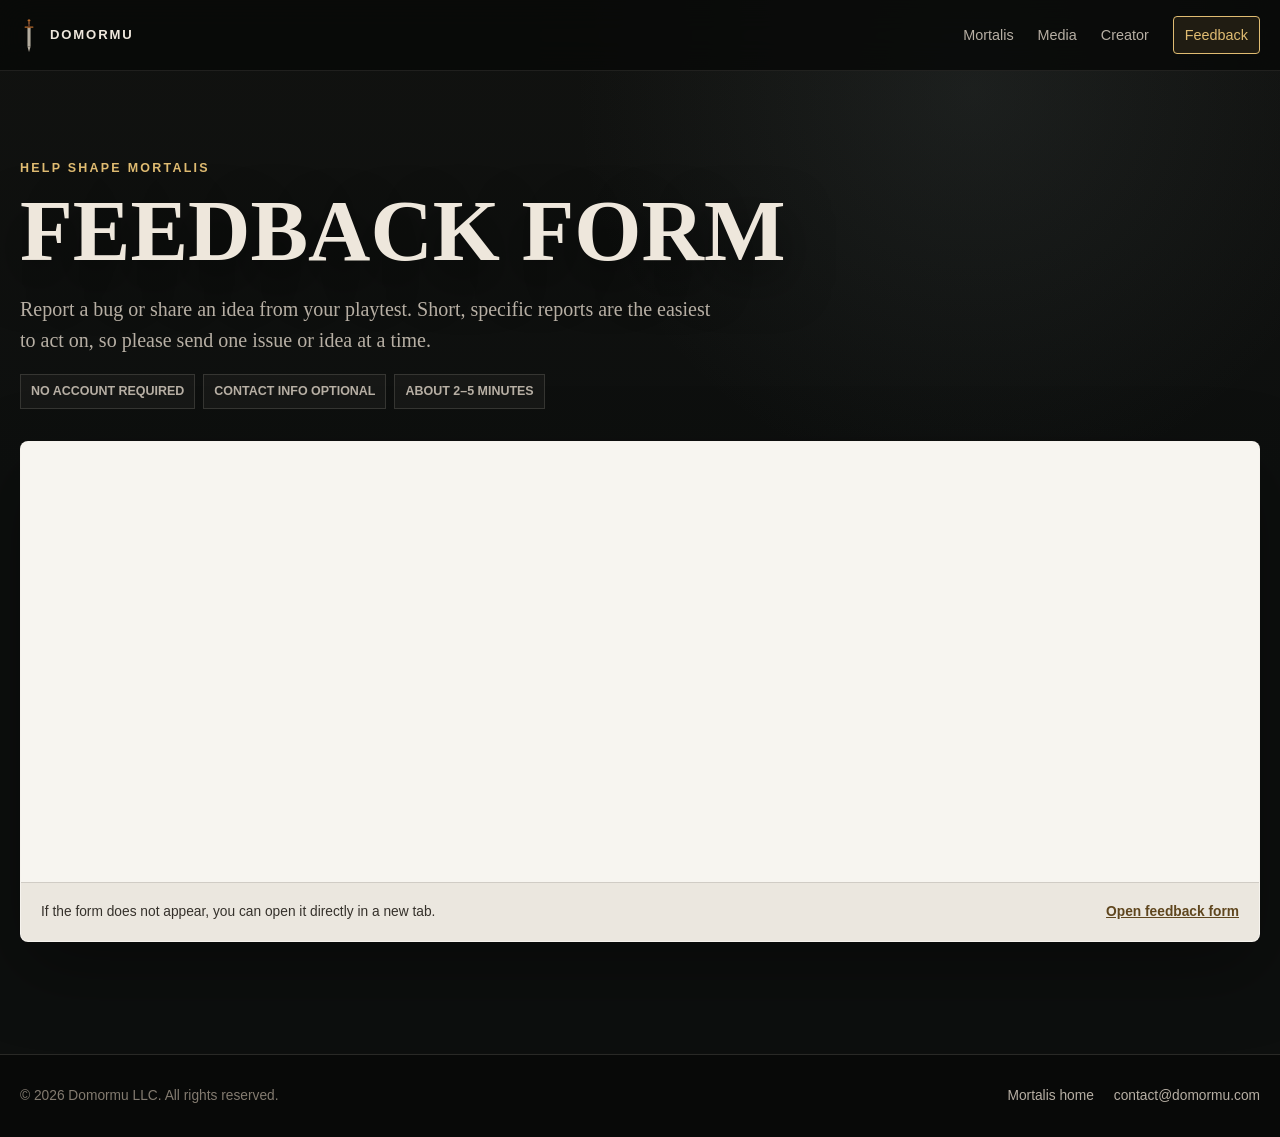
==== commit 236ba946: "Move secondary social icons into hero and simplify navigation" ====
--- a/feedback/index.html
+++ b/feedback/index.html
@@ -15,7 +15,7 @@
     <meta property="og:image:alt" content="A lone character standing beside a lake at dusk in Mortalis">
 
     <title>Mortalis Feedback | Domormu</title>
-    <link rel="stylesheet" href="/style.css?v=brand-20261030">
+    <link rel="stylesheet" href="/style.css?v=hero-cleanup-20261030">
     <script src="https://tally.so/widgets/embed.js" defer></script>
 </head>
 <body class="feedback-page">
@@ -29,7 +29,6 @@
             <nav class="site-nav" aria-label="Primary navigation">
                 <a href="/">Mortalis</a>
                 <a href="/#media">Media</a>
-                <a href="/#community">Community</a>
                 <a href="/#creator">Creator</a>
                 <a class="nav-feedback" href="/feedback/" aria-current="page">Feedback</a>
             </nav>
@@ -120,3 +119,4 @@
 </body>
 </html>
 
+
--- a/style.css
+++ b/style.css
@@ -1,1008 +1,960 @@
-:root {
+:root {
+
+    --bg: #0d0f0e;
+    --bg-deep: #080908;
+    --panel: #151514;
+    --panel-strong: #1f1d19;
+    --text: #eee7dc;
+    --muted: #b7afa4;
+    --dim: #837b70;
+    --line: rgba(238, 231, 220, 0.14);
+    --brass: #c09a55;
+    --brass-bright: #e0bc72;
+    --blood: #7f2f2b;
+    --steel: #7e9092;
+    --shadow: rgba(0, 0, 0, 0.45);
+}
+
+* {
+    box-sizing: border-box;
+}
+
+html {
+    scroll-behavior: smooth;
+    scroll-padding-top: 82px;
+}
+
+body {
+    margin: 0;
+    background: var(--bg);
+    color: var(--text);
+    font-family: Georgia, "Times New Roman", serif;
+    line-height: 1.55;
+}
+
+body::before {
+    content: "";
+    position: fixed;
+    inset: 0;
+    pointer-events: none;
+    z-index: 10;
+    background-image:
+        linear-gradient(rgba(255, 255, 255, 0.025) 1px, transparent 1px),
+        linear-gradient(90deg, rgba(255, 255, 255, 0.018) 1px, transparent 1px);
+    background-size: 48px 48px;
+    mix-blend-mode: soft-light;
+    opacity: 0.28;
+}
+
+a {
+    color: inherit;
+}
+
+.container {
+    width: min(1280px, calc(100% - 40px));
+    margin: 0 auto;
+}
+
+.site-header {
+    position: fixed;
+    top: 0;
+    left: 0;
+    right: 0;
+    z-index: 20;
+    border-bottom: 1px solid rgba(238, 231, 220, 0.1);
+    background: rgba(8, 9, 8, 0.82);
+    backdrop-filter: blur(16px);
+}
+
+.header-inner {
+    min-height: 70px;
+    display: flex;
+    align-items: center;
+    justify-content: space-between;
+    gap: 24px;
+}
+
+.brand {
+    display: inline-flex;
+    align-items: center;
+    gap: 12px;
+    text-decoration: none;
+    text-transform: uppercase;
+    letter-spacing: 0.14em;
+    font-family: Arial, Helvetica, sans-serif;
+    font-size: 0.82rem;
+    font-weight: 700;
+}
+
+.brand-mark {
+    display: block;
+    flex: 0 0 auto;
+    width: 18px;
+    height: 35px;
+    object-fit: contain;
+}
+
+.site-nav {
+    display: flex;
+    align-items: center;
+    gap: 24px;
+    font-family: Arial, Helvetica, sans-serif;
+    font-size: 0.9rem;
+}
+
+.site-nav a {
+    color: var(--muted);
+    text-decoration: none;
+}
+
+.site-nav a:hover,
+.site-nav a:focus-visible {
+    color: var(--text);
+}
+
+.hero {
+    position: relative;
+    min-height: 100svh;
+    display: flex;
+    align-items: center;
+    overflow: hidden;
+    border-bottom: 1px solid var(--line);
+    background: var(--bg-deep);
+}
+
+.hero-backdrop {
+    position: absolute;
+    inset: 0;
+    background:
+        linear-gradient(90deg, rgba(8, 9, 8, 0.96) 0%, rgba(8, 9, 8, 0.8) 35%, rgba(8, 9, 8, 0.24) 67%, rgba(8, 9, 8, 0.38) 100%),
+        linear-gradient(180deg, rgba(8, 9, 8, 0.08) 0%, rgba(8, 9, 8, 0.68) 100%),
+        url("assets/mortalis-hero-dusk.jpg") center 46% / cover no-repeat;
+    transform: scale(1.01);
+}
+
+.hero-grid {
+    position: relative;
+    z-index: 1;
+    min-height: 100svh;
+    display: grid;
+    align-items: center;
+    padding: 102px 0 72px;
+}
+
+.hero-copy {
+    width: min(1160px, 100%);
+    transform: translateY(-24px);
+}
+
+.eyebrow {
+    margin: 0 0 14px;
+    color: var(--brass-bright);
+    font-family: Arial, Helvetica, sans-serif;
+    font-size: 0.78rem;
+    font-weight: 700;
+    letter-spacing: 0.18em;
+    text-transform: uppercase;
+}
+
+h1,
+h2,
+h3,
+p {
+    margin-top: 0;
+}
+
+h1 {
+    margin-bottom: 10px;
+    font-size: clamp(3rem, 6.15vw, 5.9rem);
+    line-height: 0.92;
+    font-weight: 700;
+    text-transform: uppercase;
+    white-space: nowrap;
+    text-shadow: 0 18px 50px rgba(0, 0, 0, 0.7);
+}
+
+.visually-hidden {
+    position: absolute;
+    width: 1px;
+    height: 1px;
+    padding: 0;
+    margin: -1px;
+    overflow: hidden;
+    clip: rect(0, 0, 0, 0);
+    white-space: nowrap;
+    border: 0;
+}
+
+.hero-brand-lockup {
+    position: relative;
+    width: min(920px, 100%);
+    margin-bottom: 14px;
+}
+
+.hero-brand-lockup > .eyebrow {
+    position: absolute;
+    top: clamp(4px, 0.8vw, 12px);
+    left: 0;
+    z-index: 1;
+    margin: 0;
+}
+
+.hero-title {
+    width: 100%;
+    margin: 0;
+    line-height: 0;
+    text-shadow: none;
+}
+
+.hero-logo {
+    display: block;
+    width: auto;
+    max-width: 100%;
+    max-height: 28svh;
+    height: auto;
+    object-fit: contain;
+    object-position: left center;
+    filter: drop-shadow(0 18px 34px rgba(0, 0, 0, 0.62));
+}
+
+h2 {
+    margin-bottom: 0;
+    font-size: clamp(2.2rem, 5vw, 4.6rem);
+    line-height: 0.98;
+    font-weight: 700;
+}
+
+h3 {
+    margin-bottom: 12px;
+    font-size: 1.25rem;
+    line-height: 1.15;
+}
+
+.hero-subtitle {
+    margin-bottom: 22px;
+    color: var(--brass-bright);
+    font-family: Arial, Helvetica, sans-serif;
+    font-size: clamp(1rem, 2vw, 1.28rem);
+    font-weight: 700;
+    text-transform: uppercase;
+}
+
+.hero-text {
+    max-width: 650px;
+    margin-bottom: 32px;
+    color: var(--text);
+    font-size: clamp(1.12rem, 2vw, 1.32rem);
+}
+
+.hero-actions {
+    display: flex;
+    flex-wrap: wrap;
+    gap: 14px;
+    margin-bottom: 0;
+    align-items: center;
+}
+
+
+.hero-social-links {
+    display: inline-flex;
+    flex: 0 0 auto;
+    align-items: center;
+    gap: 8px;
+}
+.hero-social {
+    display: inline-grid;
+    place-items: center;
+    width: 44px;
+    height: 44px;
+    flex: 0 0 44px;
+    border: 1px solid rgba(238, 231, 220, 0.3);
+    border-radius: 4px;
+    background: rgba(8, 9, 8, 0.45);
+    color: var(--muted);
+    font-size: 1.2rem;
+    text-decoration: none;
+}
+.hero-social:hover,
+.hero-social:focus-visible {
+    color: var(--text);
+    border-color: var(--brass-bright);
+    background: rgba(8, 9, 8, 0.8);
+}
+.hero-social:focus-visible {
+    outline: 2px solid var(--brass-bright);
+    outline-offset: 4px;
+}
+
+.button {
+    min-height: 48px;
+    display: inline-flex;
+    align-items: center;
+    justify-content: center;
+    gap: 10px;
+    padding: 13px 19px;
+    border: 1px solid transparent;
+    border-radius: 6px;
+    font-family: Arial, Helvetica, sans-serif;
+    font-size: 0.9rem;
+    font-weight: 800;
+    text-decoration: none;
+    text-transform: uppercase;
+    transition: transform 160ms ease, border-color 160ms ease, background 160ms ease, color 160ms ease;
+}
+
+.button:hover,
+.button:focus-visible {
+    transform: translateY(-2px);
+}
+
+.button.primary {
+    background: var(--brass-bright);
+    color: #14110c;
+}
+
+.button.secondary {
+    border-color: rgba(224, 188, 114, 0.68);
+    color: var(--brass-bright);
+    background: rgba(8, 9, 8, 0.3);
+}
+
+.section {
+    padding: clamp(72px, 9vw, 118px) 0;
+}
+
+.split {
+    display: grid;
+    grid-template-columns: minmax(0, 0.78fr) minmax(280px, 1fr);
+    gap: clamp(32px, 7vw, 90px);
+    align-items: start;
+}
+
+.section-copy {
+    color: var(--muted);
+    font-size: 1.06rem;
+}
+
+.section-copy p:last-child {
+    margin-bottom: 0;
+}
+
+.media-section {
+    overflow: hidden;
+    background:
+        radial-gradient(circle at 80% 12%, rgba(126, 144, 146, 0.12), transparent 28%),
+        linear-gradient(180deg, #111210 0%, #151413 100%);
+}
+
+.media-heading {
+    margin-bottom: 24px;
+}
+
+.media-heading .eyebrow {
+    margin-bottom: 0;
+}
+
+.media-stage {
+    position: relative;
+}
+
+.media-viewport {
+    position: relative;
+    --media-slide-width: min(78%, 1040px);
+    display: grid;
+    grid-auto-flow: column;
+    grid-auto-columns: var(--media-slide-width);
+    gap: 18px;
+    overflow-x: auto;
+    padding-inline: calc((100% - var(--media-slide-width)) / 2);
+    overscroll-behavior-x: contain;
+    scroll-snap-type: x mandatory;
+    scrollbar-width: none;
+}
+
+.media-viewport::-webkit-scrollbar {
+    display: none;
+}
+
+.media-viewport:focus-visible {
+    outline: 2px solid var(--brass-bright);
+    outline-offset: 4px;
+}
+
+.media-slide {
+    min-width: 0;
+    margin: 0;
+    opacity: 1;
+    cursor: pointer;
+    transform: scale(1);
+    scroll-snap-align: center;
+    scroll-snap-stop: always;
+    transition: opacity 240ms ease, transform 240ms ease;
+}
+
+.media-slide:hover {
+    opacity: 0.62;
+}
+
+.media-slide.is-active {
+    opacity: 1;
+    cursor: default;
+    transform: scale(1);
+}
+
+.media-frame {
+    width: 100%;
+    overflow: hidden;
+    aspect-ratio: 16 / 9;
+    border: 1px solid var(--line);
+    border-radius: 8px;
+    background: rgba(8, 9, 8, 0.42);
+    box-shadow: 0 18px 44px rgba(0, 0, 0, 0.24);
+}
+
+.media-slide.is-active .media-frame {
+    border-color: rgba(238, 231, 220, 0.2);
+    box-shadow: 0 22px 58px rgba(0, 0, 0, 0.38);
+}
+
+.media-frame img,
+.media-frame iframe,
+.media-frame video {
+    display: block;
+    width: 100%;
+    height: 100%;
+    border: 0;
+    object-fit: contain;
+}
+
+.media-arrow {
+    position: absolute;
+    top: 50%;
+    z-index: 3;
+    width: 44px;
+    height: 44px;
+    display: grid;
+    place-items: center;
+    padding: 0;
+    border: 1px solid rgba(238, 231, 220, 0.28);
+    border-radius: 6px;
+    background: rgba(8, 9, 8, 0.82);
+    color: var(--text);
+    cursor: pointer;
+    transform: translateY(-50%);
+    transition: border-color 160ms ease, background 160ms ease, color 160ms ease;
+}
+
+.media-arrow:hover,
+.media-arrow:focus-visible {
+    border-color: var(--brass-bright);
+    background: rgba(8, 9, 8, 0.96);
+    color: var(--brass-bright);
+}
+
+.media-arrow:focus-visible {
+    outline: 2px solid var(--brass-bright);
+    outline-offset: 3px;
+}
+
+.media-arrow:disabled {
+    opacity: 0;
+    pointer-events: none;
+}
+
+.media-arrow-previous {
+    left: 18px;
+}
+
+.media-arrow-next {
+    right: 18px;
+}
+
+.media-dots {
+    min-height: 18px;
+    display: flex;
+    align-items: center;
+    justify-content: center;
+    gap: 9px;
+    margin-top: 8px;
+}
+
+.media-dot {
+    width: 8px;
+    height: 8px;
+    padding: 0;
+    border: 1px solid rgba(238, 231, 220, 0.46);
+    border-radius: 50%;
+    background: transparent;
+    cursor: pointer;
+    transition: border-color 160ms ease, background 160ms ease, transform 160ms ease;
+}
+
+.media-dot:hover,
+.media-dot:focus-visible {
+    border-color: var(--brass-bright);
+    transform: scale(1.2);
+}
+
+.media-dot:focus-visible {
+    outline: 2px solid var(--brass-bright);
+    outline-offset: 3px;
+}
+
+.media-dot[aria-current="true"] {
+    border-color: var(--brass-bright);
+    background: var(--brass-bright);
+}
+
+@media (max-width: 720px) {
+    .media-viewport {
+        --media-slide-width: 88%;
+        gap: 10px;
+    }
+
+    .media-arrow {
+        width: 42px;
+        height: 42px;
+    }
+
+    .media-arrow-previous {
+        left: 8px;
+    }
+
+    .media-arrow-next {
+        right: 8px;
+    }
+}
+
+/* Branded not-found page */
+.error-page {
+    min-height: 100svh;
+    display: flex;
+    flex-direction: column;
+    background:
+        linear-gradient(90deg, rgba(8, 9, 8, 0.96), rgba(8, 9, 8, 0.72)),
+        linear-gradient(180deg, rgba(8, 9, 8, 0.26), rgba(8, 9, 8, 0.94)),
+        url("assets/mortalis-hero-dusk.jpg") center 46% / cover fixed no-repeat;
+}
+
+.error-page .site-header {
+    position: relative;
+}
+
+.not-found-main {
+    flex: 1;
+    display: grid;
+    align-items: center;
+    padding: 48px 0;
+}
+
+.not-found-panel {
+    width: min(720px, 100%);
+    padding: clamp(30px, 5vw, 48px);
+    border: 1px solid rgba(238, 231, 220, 0.15);
+    background: rgba(8, 9, 8, 0.82);
+    box-shadow: 0 28px 80px rgba(0, 0, 0, 0.46);
+    backdrop-filter: blur(12px);
+}
+
+.not-found-code {
+    margin: 0 0 8px;
+    color: var(--brass-bright);
+    font-family: Arial, Helvetica, sans-serif;
+    font-size: 0.78rem;
+    font-weight: 700;
+    letter-spacing: 0.22em;
+    text-transform: uppercase;
+}
+
+.not-found-panel h1 {
+    max-width: 640px;
+    margin-bottom: 22px;
+    font-size: clamp(3rem, 7vw, 5.3rem);
+    line-height: 0.9;
+    white-space: normal;
+    overflow-wrap: anywhere;
+}
+
+.not-found-copy {
+    max-width: 590px;
+    margin-bottom: 30px;
+    color: var(--muted);
+    font-size: clamp(1.05rem, 2vw, 1.24rem);
+}
+
+@media (max-width: 720px) {
+    .not-found-main {
+        padding: 36px 0;
+    }
+
+    .not-found-panel {
+        padding: 28px 24px;
+    }
+}
+
+.creator-section {
+    background:
+        linear-gradient(180deg, #121311, #0d0f0e);
+}
+
+.contact-grid {
+    display: grid;
+    grid-template-columns: minmax(0, 1fr);
+    gap: 14px;
+    margin-top: 40px;
+    max-width: 420px;
+}
+
+.contact-grid a {
+    display: grid;
+    gap: 7px;
+    padding: 20px;
+    border: 1px solid var(--line);
+    border-radius: 8px;
+    background: rgba(238, 231, 220, 0.04);
+    color: var(--text);
+    font-family: Arial, Helvetica, sans-serif;
+    text-decoration: none;
+}
+
+.contact-grid a:hover,
+.contact-grid a:focus-visible {
+    border-color: rgba(224, 188, 114, 0.58);
+}
+
+.contact-grid span {
+    color: var(--brass);
+    font-size: 0.78rem;
+    font-weight: 800;
+    text-transform: uppercase;
+}
+
+.site-footer {
+    border-top: 1px solid var(--line);
+    background: var(--bg-deep);
+    color: var(--dim);
+    font-family: Arial, Helvetica, sans-serif;
+    font-size: 0.86rem;
+}
+
+.footer-inner {
+    min-height: 82px;
+    display: flex;
+    align-items: center;
+    justify-content: space-between;
+    gap: 18px;
+}
+
+.footer-inner p {
+    margin-bottom: 0;
+}
+
+.footer-inner a {
+    color: var(--muted);
+    text-decoration: none;
+}
+
+.footer-inner a:hover,
+.footer-inner a:focus-visible {
+    color: var(--text);
+}
+
+@media (max-width: 980px) {
+    h1 {
+        white-space: normal;
+    }
+
+    .contact-grid {
+        grid-template-columns: repeat(2, minmax(0, 1fr));
+    }
+
+    .split {
+        grid-template-columns: 1fr;
+    }
+}
+
+@media (max-width: 720px) {
+    html {
+        scroll-padding-top: 92px;
+    }
+
+    .container {
+        width: min(100% - 28px, 1280px);
+    }
+
+    .header-inner {
+        min-height: auto;
+        padding: 15px 0;
+        align-items: flex-start;
+        flex-direction: column;
+        gap: 14px;
+    }
+
+    .site-nav {
+        width: 100%;
+        justify-content: space-between;
+        gap: 8px;
+        font-size: 0.76rem;
+    }
+
+    .hero-grid {
+        padding-top: 138px;
+    }
+
+    .hero-copy {
+        transform: none;
+    }
+
+    h1 {
+        font-size: clamp(2.75rem, 11vw, 4.4rem);
+    }
+
+    .hero-brand-lockup > .eyebrow {
+        font-size: 0.68rem;
+        letter-spacing: 0.13em;
+    }
+
+    .hero-backdrop {
+        background:
+            linear-gradient(180deg, rgba(8, 9, 8, 0.7) 0%, rgba(8, 9, 8, 0.52) 38%, rgba(8, 9, 8, 0.9) 100%),
+            linear-gradient(90deg, rgba(8, 9, 8, 0.82), rgba(8, 9, 8, 0.28)),
+            url("assets/mortalis-hero-dusk.jpg") 68% center / cover no-repeat;
+    }
+
+    .hero-actions,
+    .button {
+        width: 100%;
+    }
+
+    .contact-grid {
+        grid-template-columns: 1fr;
+    }
+
+    .footer-inner {
+        padding: 22px 0;
+        align-items: flex-start;
+        flex-direction: column;
+    }
+}
+
+/* Mortalis feedback */
+.nav-feedback {
+    padding: 7px 11px;
+    border: 1px solid rgba(224, 188, 114, 0.5);
+    border-radius: 4px;
+    color: var(--brass-bright) !important;
+}
+
+.nav-feedback:hover,
+.nav-feedback:focus-visible,
+.nav-feedback[aria-current="page"] {
+    border-color: var(--brass-bright);
+    background: rgba(192, 154, 85, 0.12);
+}
+
+.footer-links {
+    display: flex;
+    align-items: center;
+    gap: 20px;
+}
+
+.feedback-page {
+    min-height: 100svh;
+    background:
+        radial-gradient(circle at 76% 8%, rgba(126, 144, 146, 0.11), transparent 28%),
+        linear-gradient(180deg, #111210 0%, var(--bg) 480px);
+}
+
+.feedback-page .site-header {
+    position: relative;
+}
+
+.feedback-main {
+    padding: clamp(54px, 7vw, 88px) 0 clamp(72px, 9vw, 112px);
+}
+
+.feedback-intro {
+    max-width: 780px;
+    margin-bottom: 32px;
+}
+
+.feedback-intro h1 {
+    margin-bottom: 22px;
+    font-size: clamp(2.8rem, 7vw, 5.4rem);
+    line-height: 0.92;
+    white-space: normal;
+}
+
+.feedback-lede {
+    max-width: 700px;
+    margin-bottom: 18px;
+    color: var(--muted);
+    font-size: clamp(1.08rem, 2vw, 1.25rem);
+}
+
+.feedback-notes {
+    display: flex;
+    flex-wrap: wrap;
+    gap: 8px;
+    margin: 0;
+    padding: 0;
+    list-style: none;
+    color: var(--muted);
+    font-family: Arial, Helvetica, sans-serif;
+    font-size: 0.78rem;
+    font-weight: 700;
+    text-transform: uppercase;
+}
+
+.feedback-notes li {
+    padding: 7px 10px;
+    border: 1px solid var(--line);
+    background: rgba(238, 231, 220, 0.035);
+}
+
+.feedback-shell {
+    overflow: hidden;
+    border: 1px solid rgba(238, 231, 220, 0.16);
+    border-radius: 8px;
+    background: #f7f5f0;
+    box-shadow: 0 28px 76px rgba(0, 0, 0, 0.34);
+}
+
+.feedback-frame {
+    display: block;
+    width: 100%;
+    min-height: 420px;
+    border: 0;
+    background: #f7f5f0;
+}
+
+.feedback-fallback {
+    display: flex;
+    align-items: center;
+    justify-content: space-between;
+    gap: 20px;
+    padding: 18px 20px;
+    border-top: 1px solid rgba(13, 15, 14, 0.12);
+    background: #ebe7df;
+    color: #35312b;
+    font-family: Arial, Helvetica, sans-serif;
+    font-size: 0.86rem;
+}
+
+.feedback-fallback p {
+    margin: 0;
+}
+
+.feedback-fallback a {
+    flex: 0 0 auto;
+    color: #5f461e;
+    font-weight: 800;
+}
+
+@media (max-width: 720px) {
+    .site-nav {
+        overflow-x: auto;
+        justify-content: flex-start;
+        padding-bottom: 2px;
+        scrollbar-width: none;
+    }
+
+    .site-nav::-webkit-scrollbar {
+        display: none;
+    }
+
+    .site-nav a {
+        flex: 0 0 auto;
+    }
+
+    .feedback-main {
+        padding-top: 42px;
+    }
+
+    .feedback-frame {
+        min-height: 520px;
+    }
+
+    .feedback-fallback {
+        align-items: flex-start;
+        flex-direction: column;
+        gap: 8px;
+    }
+
+    .footer-links {
+        align-items: flex-start;
+        flex-direction: column;
+        gap: 10px;
+    }
+}
+
+/* Screenshot filters: progressive enhancement leaves every image readable without JS. */
+[hidden] { display: none !important; }
+
+.media-filters {
+    display: flex;
+    flex-wrap: wrap;
+    gap: 8px;
+    margin-top: 20px;
+}
+.media-filter {
+    min-height: 44px;
+    padding: 10px 16px;
+    border: 1px solid var(--line);
+    border-radius: 4px;
+    background: transparent;
+    color: var(--muted);
+    font: 600 0.875rem/1.3 Arial, Helvetica, sans-serif;
+    cursor: pointer;
+    transition: color 160ms ease, border-color 160ms ease, background 160ms ease;
+}
+.media-filter:hover { color: var(--text); border-color: var(--brass); }
+.media-filter[aria-pressed="true"] {
+    color: #14110c;
+    background: var(--brass-bright);
+    border-color: var(--brass-bright);
+}
+.media-filter:focus-visible, .media-original:focus-visible {
+    outline: 2px solid var(--brass-bright);
+    outline-offset: 4px;
+}
+.is-ready .media-slide { opacity: 0.38; transform: scale(0.92); }
+.is-ready .media-slide:hover { opacity: 0.62; }
+.is-ready .media-slide.is-active { opacity: 1; transform: scale(1); }
+.media-toolbar {
+    display: flex;
+    flex-wrap: wrap;
+    align-items: center;
+    justify-content: space-between;
+    gap: 8px 20px;
+    padding: 16px 0 0;
+    color: var(--muted);
+    font: 0.875rem/1.5 Arial, Helvetica, sans-serif;
+}
+.media-status { margin: 0; }
+.media-original { color: var(--brass-bright); text-underline-offset: 4px; padding-block: 10px; }
+.media-dots { flex-wrap: wrap; gap: 0; margin-top: 8px; }
+.media-dot {
+    width: 32px;
+    height: 32px;
+    display: grid;
+    place-items: center;
+    border: 0;
+    border-radius: 4px;
+}
+.media-dot::after {
+    content: "";
+    width: 7px;
+    height: 7px;
+    border: 1px solid var(--muted);
+    border-radius: 50%;
+}
+.media-dot[aria-current="true"] { background: transparent; }
+.media-dot[aria-current="true"]::after { background: var(--brass-bright); border-color: var(--brass-bright); }
+@media (prefers-reduced-motion: reduce) {
+    html { scroll-behavior: auto; }
+    .media-slide, .media-filter, .media-dot { transition: none; }
+}
+
 
-    --bg: #0d0f0e;
-    --bg-deep: #080908;
-    --panel: #151514;
-    --panel-strong: #1f1d19;
-    --text: #eee7dc;
-    --muted: #b7afa4;
-    --dim: #837b70;
-    --line: rgba(238, 231, 220, 0.14);
-    --brass: #c09a55;
-    --brass-bright: #e0bc72;
-    --blood: #7f2f2b;
-    --steel: #7e9092;
-    --shadow: rgba(0, 0, 0, 0.45);
-}
 
-* {
-    box-sizing: border-box;
-}
-
-html {
-    scroll-behavior: smooth;
-    scroll-padding-top: 82px;
-}
-
-body {
-    margin: 0;
-    background: var(--bg);
-    color: var(--text);
-    font-family: Georgia, "Times New Roman", serif;
-    line-height: 1.55;
-}
-
-body::before {
-    content: "";
-    position: fixed;
-    inset: 0;
-    pointer-events: none;
-    z-index: 10;
-    background-image:
-        linear-gradient(rgba(255, 255, 255, 0.025) 1px, transparent 1px),
-        linear-gradient(90deg, rgba(255, 255, 255, 0.018) 1px, transparent 1px);
-    background-size: 48px 48px;
-    mix-blend-mode: soft-light;
-    opacity: 0.28;
-}
-
-a {
-    color: inherit;
-}
-
-.container {
-    width: min(1280px, calc(100% - 40px));
-    margin: 0 auto;
-}
-
-.site-header {
-    position: fixed;
-    top: 0;
-    left: 0;
-    right: 0;
-    z-index: 20;
-    border-bottom: 1px solid rgba(238, 231, 220, 0.1);
-    background: rgba(8, 9, 8, 0.82);
-    backdrop-filter: blur(16px);
-}
-
-.header-inner {
-    min-height: 70px;
-    display: flex;
-    align-items: center;
-    justify-content: space-between;
-    gap: 24px;
-}
-
-.brand {
-    display: inline-flex;
-    align-items: center;
-    gap: 12px;
-    text-decoration: none;
-    text-transform: uppercase;
-    letter-spacing: 0.14em;
-    font-family: Arial, Helvetica, sans-serif;
-    font-size: 0.82rem;
-    font-weight: 700;
-}
-
-.brand-mark {
-    display: block;
-    flex: 0 0 auto;
-    width: 18px;
-    height: 35px;
-    object-fit: contain;
-}
-
-.site-nav {
-    display: flex;
-    align-items: center;
-    gap: 24px;
-    font-family: Arial, Helvetica, sans-serif;
-    font-size: 0.9rem;
-}
-
-.site-nav a {
-    color: var(--muted);
-    text-decoration: none;
-}
-
-.site-nav a:hover,
-.site-nav a:focus-visible {
-    color: var(--text);
-}
-
-.hero {
-    position: relative;
-    min-height: 100svh;
-    display: flex;
-    align-items: center;
-    overflow: hidden;
-    border-bottom: 1px solid var(--line);
-    background: var(--bg-deep);
-}
-
-.hero-backdrop {
-    position: absolute;
-    inset: 0;
-    background:
-        linear-gradient(90deg, rgba(8, 9, 8, 0.96) 0%, rgba(8, 9, 8, 0.8) 35%, rgba(8, 9, 8, 0.24) 67%, rgba(8, 9, 8, 0.38) 100%),
-        linear-gradient(180deg, rgba(8, 9, 8, 0.08) 0%, rgba(8, 9, 8, 0.68) 100%),
-        url("assets/mortalis-hero-dusk.jpg") center 46% / cover no-repeat;
-    transform: scale(1.01);
-}
-
-.hero-grid {
-    position: relative;
-    z-index: 1;
-    min-height: 100svh;
-    display: grid;
-    align-items: center;
-    padding: 102px 0 72px;
-}
-
-.hero-copy {
-    width: min(1160px, 100%);
-    transform: translateY(-24px);
-}
-
-.eyebrow {
-    margin: 0 0 14px;
-    color: var(--brass-bright);
-    font-family: Arial, Helvetica, sans-serif;
-    font-size: 0.78rem;
-    font-weight: 700;
-    letter-spacing: 0.18em;
-    text-transform: uppercase;
-}
-
-h1,
-h2,
-h3,
-p {
-    margin-top: 0;
-}
-
-h1 {
-    margin-bottom: 10px;
-    font-size: clamp(3rem, 6.15vw, 5.9rem);
-    line-height: 0.92;
-    font-weight: 700;
-    text-transform: uppercase;
-    white-space: nowrap;
-    text-shadow: 0 18px 50px rgba(0, 0, 0, 0.7);
-}
-
-.visually-hidden {
-    position: absolute;
-    width: 1px;
-    height: 1px;
-    padding: 0;
-    margin: -1px;
-    overflow: hidden;
-    clip: rect(0, 0, 0, 0);
-    white-space: nowrap;
-    border: 0;
-}
-
-.hero-brand-lockup {
-    position: relative;
-    width: min(920px, 100%);
-    margin-bottom: 14px;
-}
-
-.hero-brand-lockup > .eyebrow {
-    position: absolute;
-    top: clamp(4px, 0.8vw, 12px);
-    left: 0;
-    z-index: 1;
-    margin: 0;
-}
-
-.hero-title {
-    width: 100%;
-    margin: 0;
-    line-height: 0;
-    text-shadow: none;
-}
-
-.hero-logo {
-    display: block;
-    width: auto;
-    max-width: 100%;
-    max-height: 28svh;
-    height: auto;
-    object-fit: contain;
-    object-position: left center;
-    filter: drop-shadow(0 18px 34px rgba(0, 0, 0, 0.62));
-}
-
-h2 {
-    margin-bottom: 0;
-    font-size: clamp(2.2rem, 5vw, 4.6rem);
-    line-height: 0.98;
-    font-weight: 700;
-}
-
-h3 {
-    margin-bottom: 12px;
-    font-size: 1.25rem;
-    line-height: 1.15;
-}
-
-.hero-subtitle {
-    margin-bottom: 22px;
-    color: var(--brass-bright);
-    font-family: Arial, Helvetica, sans-serif;
-    font-size: clamp(1rem, 2vw, 1.28rem);
-    font-weight: 700;
-    text-transform: uppercase;
-}
-
-.hero-text {
-    max-width: 650px;
-    margin-bottom: 32px;
-    color: var(--text);
-    font-size: clamp(1.12rem, 2vw, 1.32rem);
-}
-
-.hero-actions {
-    display: flex;
-    flex-wrap: wrap;
-    gap: 14px;
-    margin-bottom: 28px;
-}
-
-.button {
-    min-height: 48px;
-    display: inline-flex;
-    align-items: center;
-    justify-content: center;
-    gap: 10px;
-    padding: 13px 19px;
-    border: 1px solid transparent;
-    border-radius: 6px;
-    font-family: Arial, Helvetica, sans-serif;
-    font-size: 0.9rem;
-    font-weight: 800;
-    text-decoration: none;
-    text-transform: uppercase;
-    transition: transform 160ms ease, border-color 160ms ease, background 160ms ease, color 160ms ease;
-}
-
-.button:hover,
-.button:focus-visible {
-    transform: translateY(-2px);
-}
-
-.button.primary {
-    background: var(--brass-bright);
-    color: #14110c;
-}
-
-.button.secondary {
-    border-color: rgba(224, 188, 114, 0.68);
-    color: var(--brass-bright);
-    background: rgba(8, 9, 8, 0.3);
-}
-
-.hero-meta {
-    max-width: 650px;
-    margin: 0;
-    color: var(--muted);
-    font-family: Arial, Helvetica, sans-serif;
-    font-size: 0.9rem;
-    line-height: 1.65;
-}
-
-.section {
-    padding: clamp(72px, 9vw, 118px) 0;
-}
-
-.split {
-    display: grid;
-    grid-template-columns: minmax(0, 0.78fr) minmax(280px, 1fr);
-    gap: clamp(32px, 7vw, 90px);
-    align-items: start;
-}
-
-.section-copy {
-    color: var(--muted);
-    font-size: 1.06rem;
-}
-
-.section-copy p:last-child {
-    margin-bottom: 0;
-}
-
-.media-section {
-    overflow: hidden;
-    background:
-        radial-gradient(circle at 80% 12%, rgba(126, 144, 146, 0.12), transparent 28%),
-        linear-gradient(180deg, #111210 0%, #151413 100%);
-}
-
-.media-heading {
-    margin-bottom: 24px;
-}
-
-.media-heading .eyebrow {
-    margin-bottom: 0;
-}
-
-.media-stage {
-    position: relative;
-}
-
-.media-viewport {
-    position: relative;
-    --media-slide-width: min(78%, 1040px);
-    display: grid;
-    grid-auto-flow: column;
-    grid-auto-columns: var(--media-slide-width);
-    gap: 18px;
-    overflow-x: auto;
-    padding-inline: calc((100% - var(--media-slide-width)) / 2);
-    overscroll-behavior-x: contain;
-    scroll-snap-type: x mandatory;
-    scrollbar-width: none;
-}
-
-.media-viewport::-webkit-scrollbar {
-    display: none;
-}
-
-.media-viewport:focus-visible {
-    outline: 2px solid var(--brass-bright);
-    outline-offset: 4px;
-}
-
-.media-slide {
-    min-width: 0;
-    margin: 0;
-    opacity: 1;
-    cursor: pointer;
-    transform: scale(1);
-    scroll-snap-align: center;
-    scroll-snap-stop: always;
-    transition: opacity 240ms ease, transform 240ms ease;
-}
-
-.media-slide:hover {
-    opacity: 0.62;
-}
-
-.media-slide.is-active {
-    opacity: 1;
-    cursor: default;
-    transform: scale(1);
-}
-
-.media-frame {
-    width: 100%;
-    overflow: hidden;
-    aspect-ratio: 16 / 9;
-    border: 1px solid var(--line);
-    border-radius: 8px;
-    background: rgba(8, 9, 8, 0.42);
-    box-shadow: 0 18px 44px rgba(0, 0, 0, 0.24);
-}
-
-.media-slide.is-active .media-frame {
-    border-color: rgba(238, 231, 220, 0.2);
-    box-shadow: 0 22px 58px rgba(0, 0, 0, 0.38);
-}
-
-.media-frame img,
-.media-frame iframe,
-.media-frame video {
-    display: block;
-    width: 100%;
-    height: 100%;
-    border: 0;
-    object-fit: contain;
-}
-
-.media-arrow {
-    position: absolute;
-    top: 50%;
-    z-index: 3;
-    width: 44px;
-    height: 44px;
-    display: grid;
-    place-items: center;
-    padding: 0;
-    border: 1px solid rgba(238, 231, 220, 0.28);
-    border-radius: 6px;
-    background: rgba(8, 9, 8, 0.82);
-    color: var(--text);
-    cursor: pointer;
-    transform: translateY(-50%);
-    transition: border-color 160ms ease, background 160ms ease, color 160ms ease;
-}
-
-.media-arrow:hover,
-.media-arrow:focus-visible {
-    border-color: var(--brass-bright);
-    background: rgba(8, 9, 8, 0.96);
-    color: var(--brass-bright);
-}
-
-.media-arrow:focus-visible {
-    outline: 2px solid var(--brass-bright);
-    outline-offset: 3px;
-}
-
-.media-arrow:disabled {
-    opacity: 0;
-    pointer-events: none;
-}
-
-.media-arrow-previous {
-    left: 18px;
-}
-
-.media-arrow-next {
-    right: 18px;
-}
-
-.media-dots {
-    min-height: 18px;
-    display: flex;
-    align-items: center;
-    justify-content: center;
-    gap: 9px;
-    margin-top: 8px;
-}
-
-.media-dot {
-    width: 8px;
-    height: 8px;
-    padding: 0;
-    border: 1px solid rgba(238, 231, 220, 0.46);
-    border-radius: 50%;
-    background: transparent;
-    cursor: pointer;
-    transition: border-color 160ms ease, background 160ms ease, transform 160ms ease;
-}
-
-.media-dot:hover,
-.media-dot:focus-visible {
-    border-color: var(--brass-bright);
-    transform: scale(1.2);
-}
-
-.media-dot:focus-visible {
-    outline: 2px solid var(--brass-bright);
-    outline-offset: 3px;
-}
-
-.media-dot[aria-current="true"] {
-    border-color: var(--brass-bright);
-    background: var(--brass-bright);
-}
-
-@media (max-width: 720px) {
-    .media-viewport {
-        --media-slide-width: 88%;
-        gap: 10px;
-    }
-
-    .media-arrow {
-        width: 42px;
-        height: 42px;
-    }
-
-    .media-arrow-previous {
-        left: 8px;
-    }
-
-    .media-arrow-next {
-        right: 8px;
-    }
-}
-
-/* Branded not-found page */
-.error-page {
-    min-height: 100svh;
-    display: flex;
-    flex-direction: column;
-    background:
-        linear-gradient(90deg, rgba(8, 9, 8, 0.96), rgba(8, 9, 8, 0.72)),
-        linear-gradient(180deg, rgba(8, 9, 8, 0.26), rgba(8, 9, 8, 0.94)),
-        url("assets/mortalis-hero-dusk.jpg") center 46% / cover fixed no-repeat;
-}
-
-.error-page .site-header {
-    position: relative;
-}
-
-.not-found-main {
-    flex: 1;
-    display: grid;
-    align-items: center;
-    padding: 48px 0;
-}
-
-.not-found-panel {
-    width: min(720px, 100%);
-    padding: clamp(30px, 5vw, 48px);
-    border: 1px solid rgba(238, 231, 220, 0.15);
-    background: rgba(8, 9, 8, 0.82);
-    box-shadow: 0 28px 80px rgba(0, 0, 0, 0.46);
-    backdrop-filter: blur(12px);
-}
-
-.not-found-code {
-    margin: 0 0 8px;
-    color: var(--brass-bright);
-    font-family: Arial, Helvetica, sans-serif;
-    font-size: 0.78rem;
-    font-weight: 700;
-    letter-spacing: 0.22em;
-    text-transform: uppercase;
-}
-
-.not-found-panel h1 {
-    max-width: 640px;
-    margin-bottom: 22px;
-    font-size: clamp(3rem, 7vw, 5.3rem);
-    line-height: 0.9;
-    white-space: normal;
-    overflow-wrap: anywhere;
-}
-
-.not-found-copy {
-    max-width: 590px;
-    margin-bottom: 30px;
-    color: var(--muted);
-    font-size: clamp(1.05rem, 2vw, 1.24rem);
-}
-
-@media (max-width: 720px) {
-    .not-found-main {
-        padding: 36px 0;
-    }
-
-    .not-found-panel {
-        padding: 28px 24px;
-    }
-}
-
-.community-section {
-    background: #171716;
-}
-
-.section-heading {
-    max-width: 720px;
-    margin-bottom: 36px;
-}
-
-.link-grid {
-    display: grid;
-    grid-template-columns: repeat(4, minmax(0, 1fr));
-    gap: 14px;
-}
-
-.social-link {
-    min-height: 142px;
-    display: flex;
-    flex-direction: column;
-    justify-content: flex-end;
-    gap: 8px;
-    padding: 20px;
-    border: 1px solid var(--line);
-    border-radius: 8px;
-    background: var(--panel);
-    color: var(--text);
-    text-decoration: none;
-    transition: transform 160ms ease, border-color 160ms ease, background 160ms ease;
-}
-
-.social-link:hover,
-.social-link:focus-visible {
-    transform: translateY(-3px);
-    border-color: rgba(224, 188, 114, 0.62);
-    background: var(--panel-strong);
-}
-
-.social-link i {
-    margin-bottom: auto;
-    font-size: 1.7rem;
-    color: var(--brass);
-}
-
-.social-link span {
-    font-family: Arial, Helvetica, sans-serif;
-    font-weight: 800;
-    text-transform: uppercase;
-}
-
-.social-link small {
-    color: var(--dim);
-    font-family: Arial, Helvetica, sans-serif;
-    font-size: 0.78rem;
-}
-
-.social-link:hover .fa-discord {
-    color: #5865f2;
-}
-
-.social-link:hover .fa-youtube {
-    color: #ff2d20;
-}
-
-.social-link:hover .fa-twitch {
-    color: #9146ff;
-}
-
-.social-link:hover .fa-steam {
-    color: #66c0f4;
-}
-
-.creator-section {
-    background:
-        linear-gradient(180deg, #121311, #0d0f0e);
-}
-
-.contact-grid {
-    display: grid;
-    grid-template-columns: minmax(0, 1fr);
-    gap: 14px;
-    margin-top: 40px;
-    max-width: 420px;
-}
-
-.contact-grid a {
-    display: grid;
-    gap: 7px;
-    padding: 20px;
-    border: 1px solid var(--line);
-    border-radius: 8px;
-    background: rgba(238, 231, 220, 0.04);
-    color: var(--text);
-    font-family: Arial, Helvetica, sans-serif;
-    text-decoration: none;
-}
-
-.contact-grid a:hover,
-.contact-grid a:focus-visible {
-    border-color: rgba(224, 188, 114, 0.58);
-}
-
-.contact-grid span {
-    color: var(--brass);
-    font-size: 0.78rem;
-    font-weight: 800;
-    text-transform: uppercase;
-}
-
-.site-footer {
-    border-top: 1px solid var(--line);
-    background: var(--bg-deep);
-    color: var(--dim);
-    font-family: Arial, Helvetica, sans-serif;
-    font-size: 0.86rem;
-}
-
-.footer-inner {
-    min-height: 82px;
-    display: flex;
-    align-items: center;
-    justify-content: space-between;
-    gap: 18px;
-}
-
-.footer-inner p {
-    margin-bottom: 0;
-}
-
-.footer-inner a {
-    color: var(--muted);
-    text-decoration: none;
-}
-
-.footer-inner a:hover,
-.footer-inner a:focus-visible {
-    color: var(--text);
-}
-
-@media (max-width: 980px) {
-    h1 {
-        white-space: normal;
-    }
-
-    .link-grid,
-    .contact-grid {
-        grid-template-columns: repeat(2, minmax(0, 1fr));
-    }
-
-    .split {
-        grid-template-columns: 1fr;
-    }
-}
-
-@media (max-width: 720px) {
-    html {
-        scroll-padding-top: 92px;
-    }
-
-    .container {
-        width: min(100% - 28px, 1280px);
-    }
-
-    .header-inner {
-        min-height: auto;
-        padding: 15px 0;
-        align-items: flex-start;
-        flex-direction: column;
-        gap: 14px;
-    }
-
-    .site-nav {
-        width: 100%;
-        justify-content: space-between;
-        gap: 8px;
-        font-size: 0.76rem;
-    }
-
-    .hero-grid {
-        padding-top: 138px;
-    }
-
-    .hero-copy {
-        transform: none;
-    }
-
-    h1 {
-        font-size: clamp(2.75rem, 11vw, 4.4rem);
-    }
-
-    .hero-brand-lockup > .eyebrow {
-        font-size: 0.68rem;
-        letter-spacing: 0.13em;
-    }
-
-    .hero-backdrop {
-        background:
-            linear-gradient(180deg, rgba(8, 9, 8, 0.7) 0%, rgba(8, 9, 8, 0.52) 38%, rgba(8, 9, 8, 0.9) 100%),
-            linear-gradient(90deg, rgba(8, 9, 8, 0.82), rgba(8, 9, 8, 0.28)),
-            url("assets/mortalis-hero-dusk.jpg") 68% center / cover no-repeat;
-    }
-
-    .hero-actions,
-    .button {
-        width: 100%;
-    }
-
-    .link-grid,
-    .contact-grid {
-        grid-template-columns: 1fr;
-    }
-
-    .footer-inner {
-        padding: 22px 0;
-        align-items: flex-start;
-        flex-direction: column;
-    }
-}
-
-/* Mortalis feedback */
-.nav-feedback {
-    padding: 7px 11px;
-    border: 1px solid rgba(224, 188, 114, 0.5);
-    border-radius: 4px;
-    color: var(--brass-bright) !important;
-}
-
-.nav-feedback:hover,
-.nav-feedback:focus-visible,
-.nav-feedback[aria-current="page"] {
-    border-color: var(--brass-bright);
-    background: rgba(192, 154, 85, 0.12);
-}
-
-.footer-links {
-    display: flex;
-    align-items: center;
-    gap: 20px;
-}
-
-.feedback-page {
-    min-height: 100svh;
-    background:
-        radial-gradient(circle at 76% 8%, rgba(126, 144, 146, 0.11), transparent 28%),
-        linear-gradient(180deg, #111210 0%, var(--bg) 480px);
-}
-
-.feedback-page .site-header {
-    position: relative;
-}
-
-.feedback-main {
-    padding: clamp(54px, 7vw, 88px) 0 clamp(72px, 9vw, 112px);
-}
-
-.feedback-intro {
-    max-width: 780px;
-    margin-bottom: 32px;
-}
-
-.feedback-intro h1 {
-    margin-bottom: 22px;
-    font-size: clamp(2.8rem, 7vw, 5.4rem);
-    line-height: 0.92;
-    white-space: normal;
-}
-
-.feedback-lede {
-    max-width: 700px;
-    margin-bottom: 18px;
-    color: var(--muted);
-    font-size: clamp(1.08rem, 2vw, 1.25rem);
-}
-
-.feedback-notes {
-    display: flex;
-    flex-wrap: wrap;
-    gap: 8px;
-    margin: 0;
-    padding: 0;
-    list-style: none;
-    color: var(--muted);
-    font-family: Arial, Helvetica, sans-serif;
-    font-size: 0.78rem;
-    font-weight: 700;
-    text-transform: uppercase;
-}
-
-.feedback-notes li {
-    padding: 7px 10px;
-    border: 1px solid var(--line);
-    background: rgba(238, 231, 220, 0.035);
-}
-
-.feedback-shell {
-    overflow: hidden;
-    border: 1px solid rgba(238, 231, 220, 0.16);
-    border-radius: 8px;
-    background: #f7f5f0;
-    box-shadow: 0 28px 76px rgba(0, 0, 0, 0.34);
-}
-
-.feedback-frame {
-    display: block;
-    width: 100%;
-    min-height: 420px;
-    border: 0;
-    background: #f7f5f0;
-}
-
-.feedback-fallback {
-    display: flex;
-    align-items: center;
-    justify-content: space-between;
-    gap: 20px;
-    padding: 18px 20px;
-    border-top: 1px solid rgba(13, 15, 14, 0.12);
-    background: #ebe7df;
-    color: #35312b;
-    font-family: Arial, Helvetica, sans-serif;
-    font-size: 0.86rem;
-}
-
-.feedback-fallback p {
-    margin: 0;
-}
-
-.feedback-fallback a {
-    flex: 0 0 auto;
-    color: #5f461e;
-    font-weight: 800;
-}
-
-@media (max-width: 720px) {
-    .site-nav {
-        overflow-x: auto;
-        justify-content: flex-start;
-        padding-bottom: 2px;
-        scrollbar-width: none;
-    }
-
-    .site-nav::-webkit-scrollbar {
-        display: none;
-    }
-
-    .site-nav a {
-        flex: 0 0 auto;
-    }
-
-    .feedback-main {
-        padding-top: 42px;
-    }
-
-    .feedback-frame {
-        min-height: 520px;
-    }
-
-    .feedback-fallback {
-        align-items: flex-start;
-        flex-direction: column;
-        gap: 8px;
-    }
-
-    .footer-links {
-        align-items: flex-start;
-        flex-direction: column;
-        gap: 10px;
-    }
-}
-
-/* Screenshot filters: progressive enhancement leaves every image readable without JS. */
-[hidden] { display: none !important; }
-
-.media-filters {
-    display: flex;
-    flex-wrap: wrap;
-    gap: 8px;
-    margin-top: 20px;
-}
-.media-filter {
-    min-height: 44px;
-    padding: 10px 16px;
-    border: 1px solid var(--line);
-    border-radius: 4px;
-    background: transparent;
-    color: var(--muted);
-    font: 600 0.875rem/1.3 Arial, Helvetica, sans-serif;
-    cursor: pointer;
-    transition: color 160ms ease, border-color 160ms ease, background 160ms ease;
-}
-.media-filter:hover { color: var(--text); border-color: var(--brass); }
-.media-filter[aria-pressed="true"] {
-    color: #14110c;
-    background: var(--brass-bright);
-    border-color: var(--brass-bright);
-}
-.media-filter:focus-visible, .media-original:focus-visible {
-    outline: 2px solid var(--brass-bright);
-    outline-offset: 4px;
-}
-.is-ready .media-slide { opacity: 0.38; transform: scale(0.92); }
-.is-ready .media-slide:hover { opacity: 0.62; }
-.is-ready .media-slide.is-active { opacity: 1; transform: scale(1); }
-.media-toolbar {
-    display: flex;
-    flex-wrap: wrap;
-    align-items: center;
-    justify-content: space-between;
-    gap: 8px 20px;
-    padding: 16px 0 0;
-    color: var(--muted);
-    font: 0.875rem/1.5 Arial, Helvetica, sans-serif;
-}
-.media-status { margin: 0; }
-.media-original { color: var(--brass-bright); text-underline-offset: 4px; padding-block: 10px; }
-.media-dots { flex-wrap: wrap; gap: 0; margin-top: 8px; }
-.media-dot {
-    width: 32px;
-    height: 32px;
-    display: grid;
-    place-items: center;
-    border: 0;
-    border-radius: 4px;
-}
-.media-dot::after {
-    content: "";
-    width: 7px;
-    height: 7px;
-    border: 1px solid var(--muted);
-    border-radius: 50%;
-}
-.media-dot[aria-current="true"] { background: transparent; }
-.media-dot[aria-current="true"]::after { background: var(--brass-bright); border-color: var(--brass-bright); }
-@media (prefers-reduced-motion: reduce) {
-    html { scroll-behavior: auto; }
-    .media-slide, .media-filter, .media-dot { transition: none; }
-}
-
